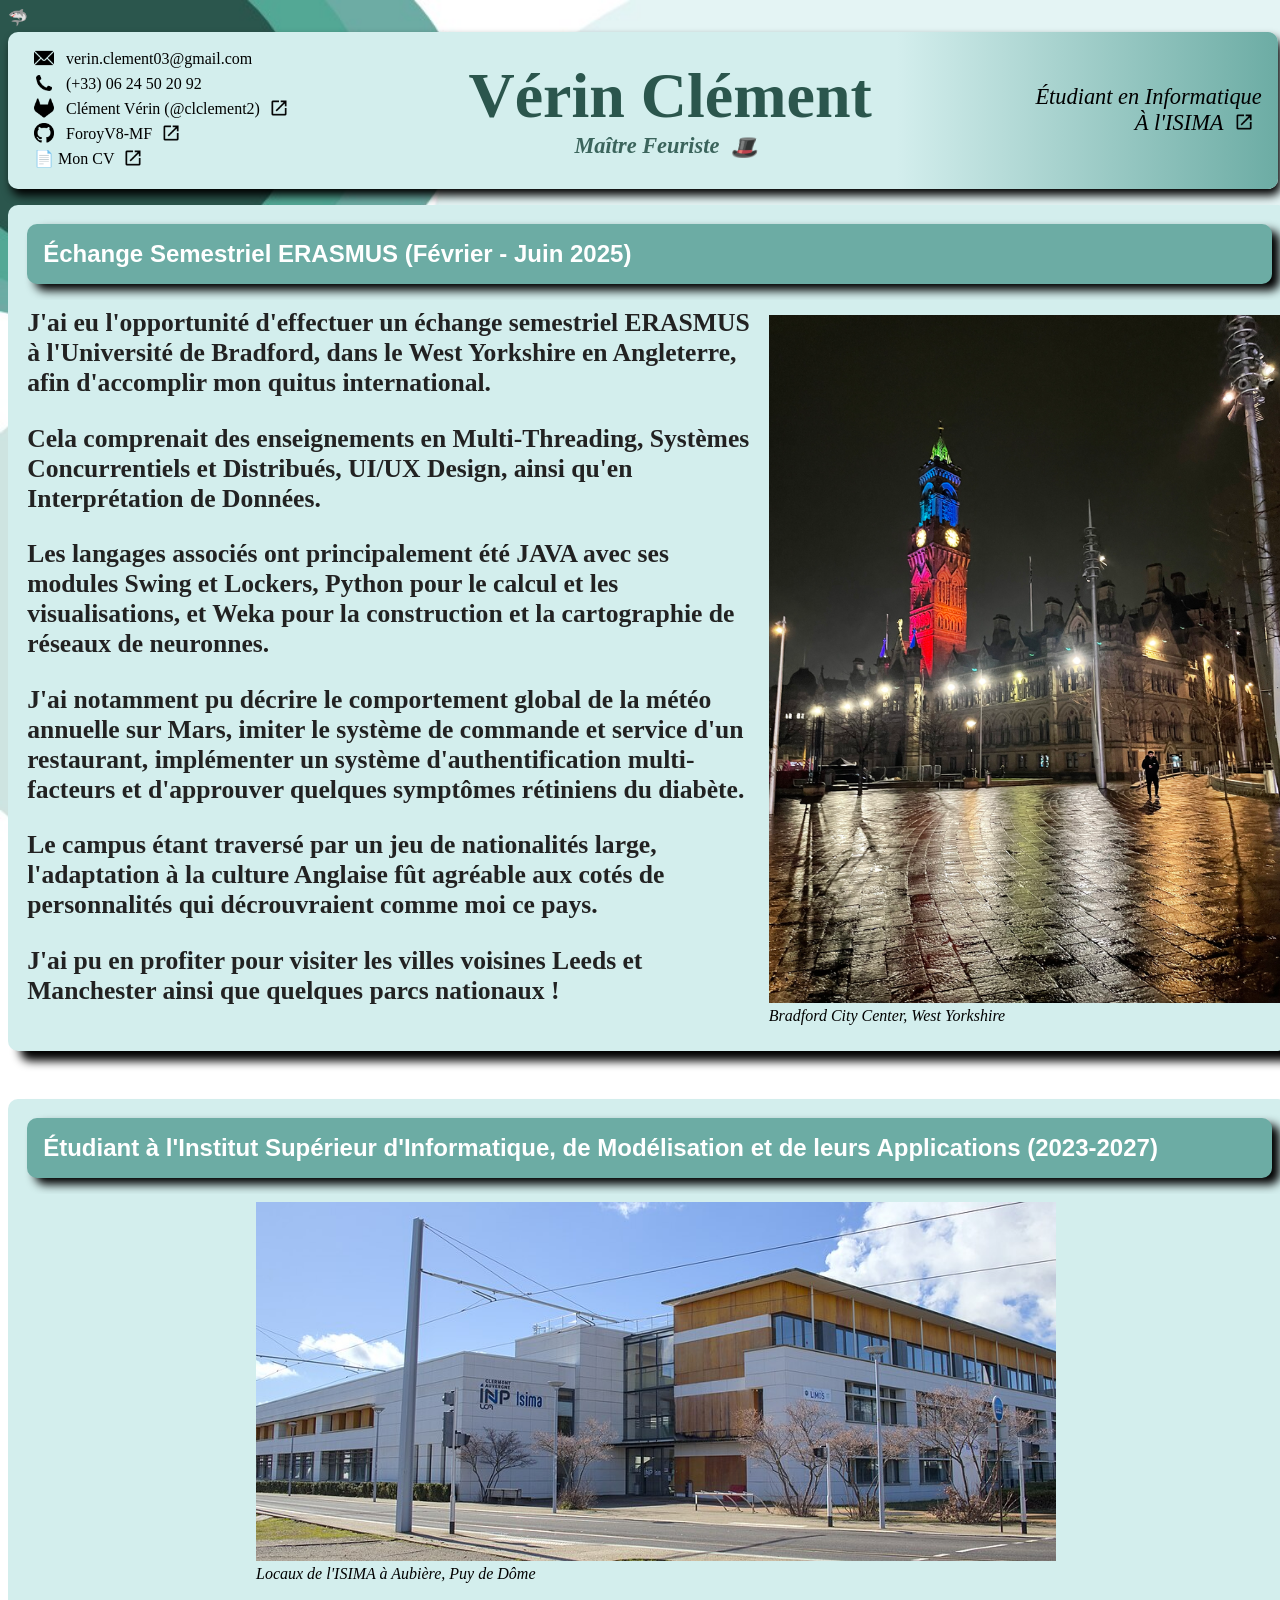
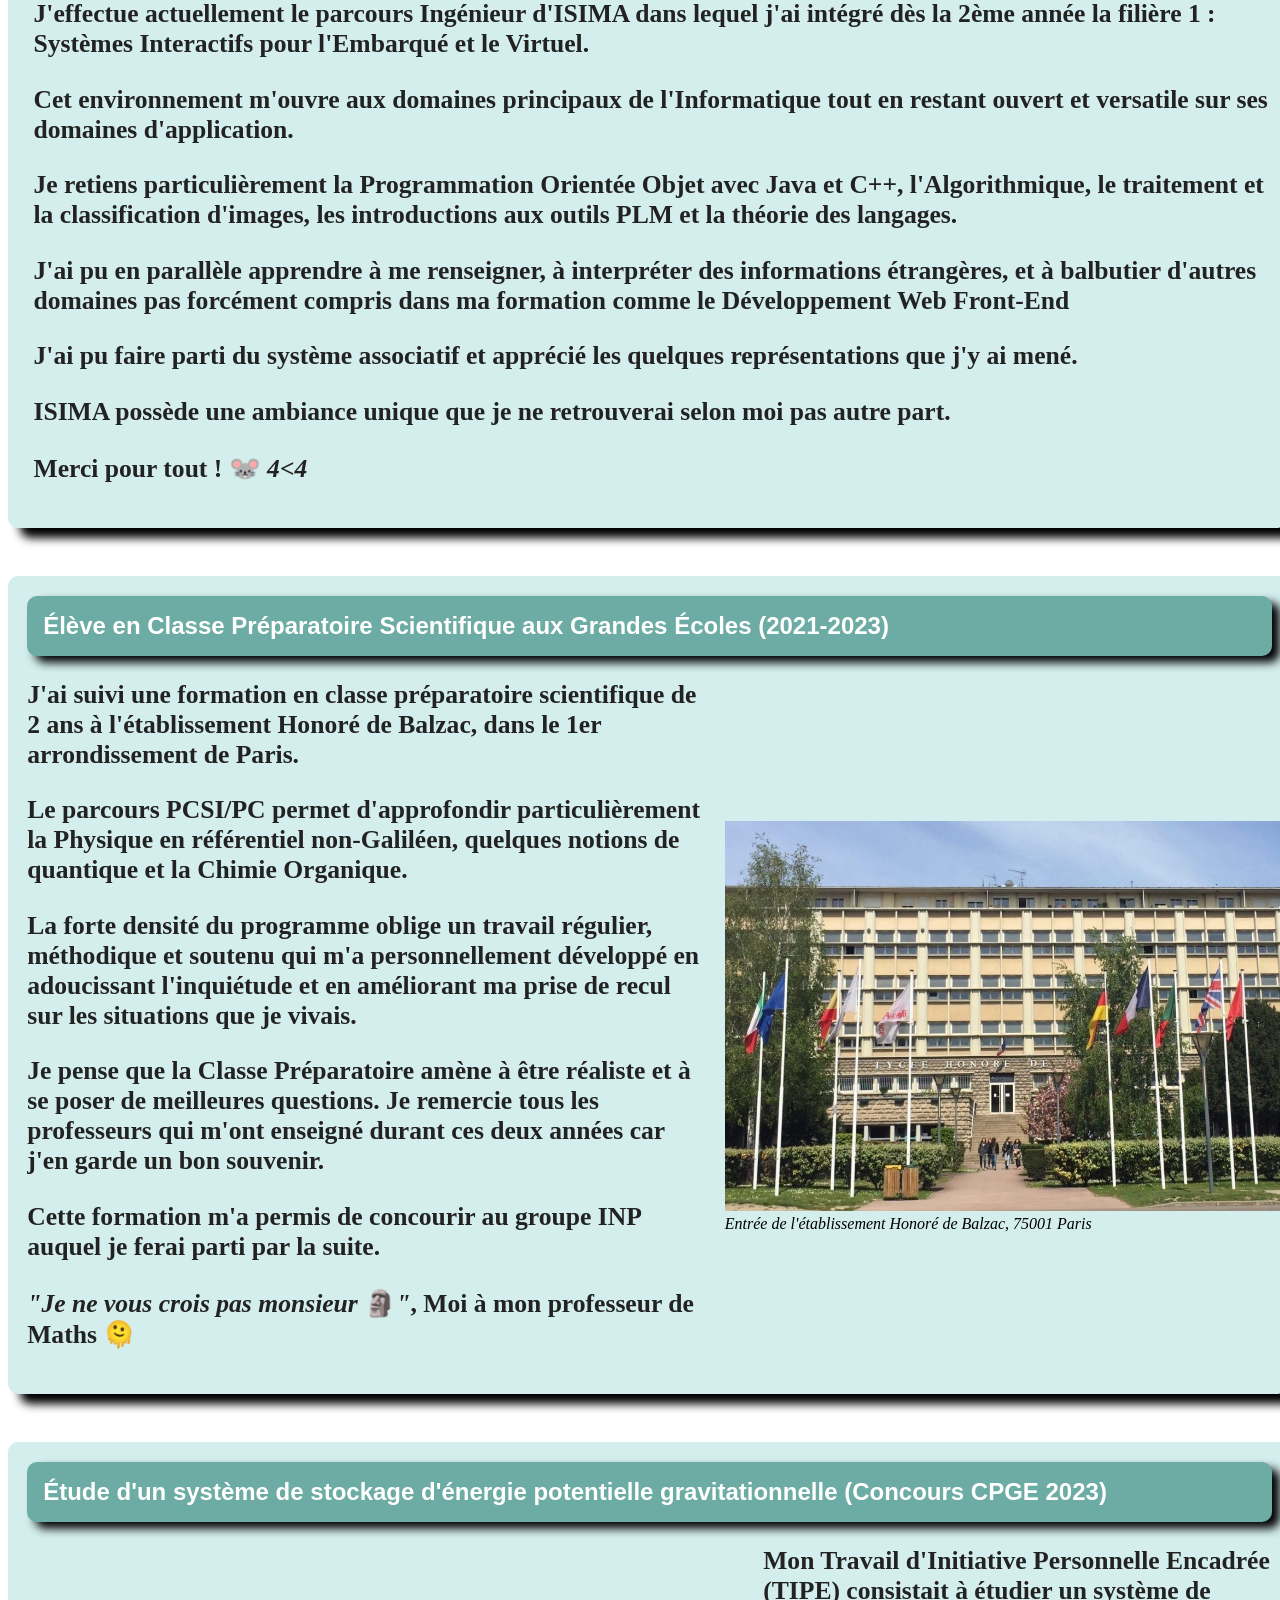
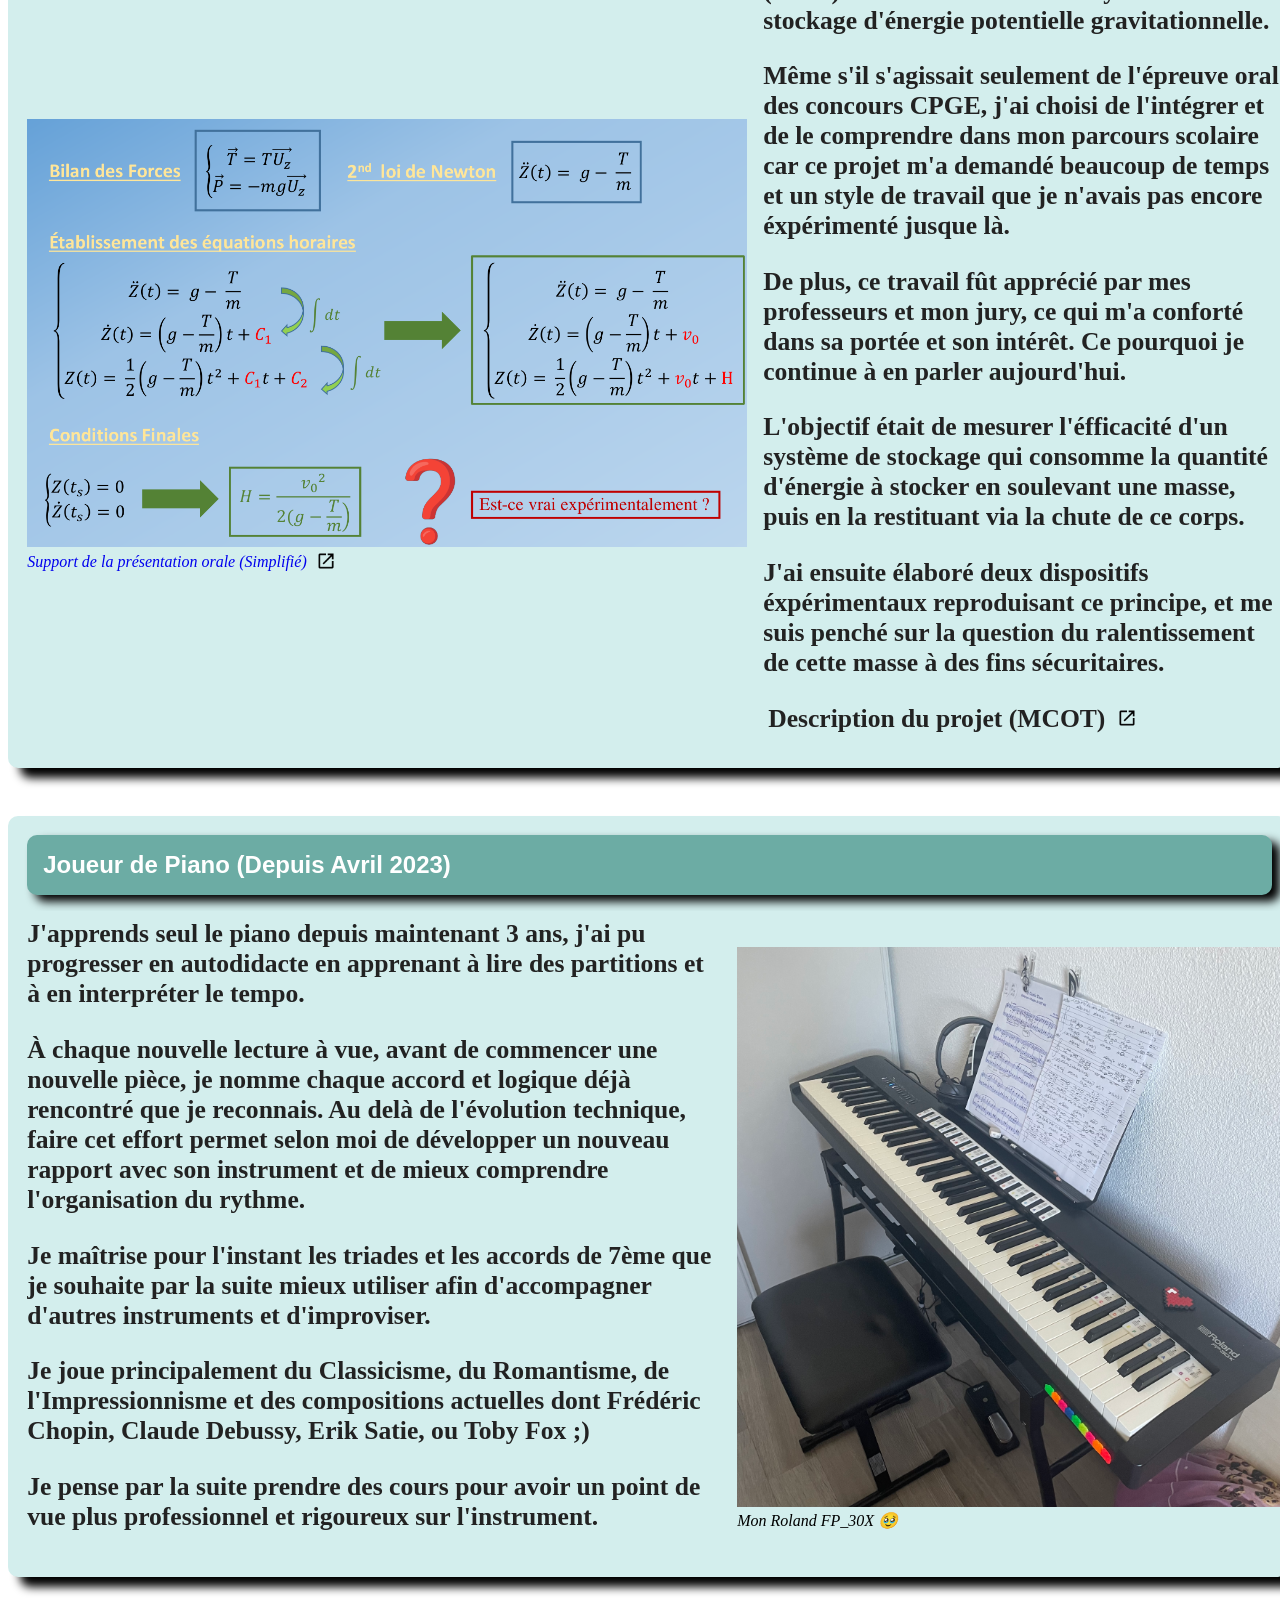
==== Portfolio.html @ a794c72c "Suppression de l'image Play Button, pas utile." ====
<!DOCTYPE html>

<html>

    <head>
        <title> Vérin Clément 😼️ </title>

        <link rel="stylesheet" href="Portfolio.css">
        <link rel="icon" href="favicon.ico" type="image/x-icon">

        <meta charset="UTF-8">
    </head>

    <body> <a href="https://foroyv8-mf.github.io/TOP_Pires_Requins/Requins.html" class="bouton-requin">🦈️</a> </body>

    <header class="header-main">

        <left class="left-side">
            <div class="logo-link">
                <img src="images/E-Mail.png" class="logo-link"> verin.clement03@gmail.com
            </div>

            <div class="logo-link">
                <img src="images/Phone.png" class="logo-link"> (+33) 06 24 50 20 92
            </div>

            <div class="logo-link">
                <img src="images/GitLab.png" class="logo-link"> Clément Vérin (@clclement2)

                <a href="https://gitlab.isima.fr/clclement2">
                    <img src="images/Redirect.png" class="logo-link">
                </a>
            </div>

            <div class="logo-link">
                <img src="images/GitHub.png" class="logo-link"> ForoyV8-MF

                <a href="https://github.com/ForoyV8-MF">
                    <img src="images/Redirect.png" class="logo-link">
                </a>
            </div>

            <div class="logo-link">
                <div class="logo-link">
                    📄️ Mon CV

                    <a href="./images/CV_Vérin_Clément_2.pdf">
                        <img src="images/Redirect.png" class="logo-link">
                    </a>
                </div>
            </div>
        </left>

        <center class="center-side">
            <h1> Vérin Clément </h1>
            <h2> Maître Feuriste <a href="https://www.youtube.com/watch?v=dQw4w9WgXcQ&list=RDdQw4w9WgXcQ&start_radio=1" target="_blank" rel="noopener noreferrer" class="logo-link"> 🎩 </a> </h2>
        </center>

        <right class="right-side">
            <h3>
                <div> Étudiant en Informatique </div>
                <div> À l'ISIMA <a href="https://www.isima.fr/"> <img src="images/Redirect.png" class="logo-link"> </a> </div>                
            </h3>
        </right>

    </header>

    <info class="info-card-template">

        <div class="info-card-template-content">
            <infobanner class="info-card-template-banner">
                <XP class="info-card-template-title"> <div>Échange Semestriel ERASMUS (Février - Juin 2025)</div> </XP>
            </infobanner>
        </div>

        <div class="info-card-content-wrapper" style="align-items: center;">

            <div class="info-card-template-text-format">
                J'ai eu l'opportunité d'effectuer un échange semestriel ERASMUS à l'Université de Bradford, dans le West Yorkshire en Angleterre, afin d'accomplir mon quitus international.
                <p>Cela comprenait des enseignements en Multi-Threading, Systèmes Concurrentiels et Distribués, UI/UX Design, ainsi qu'en Interprétation de Données.</p>

                <p>Les langages associés ont principalement été JAVA avec ses modules Swing et Lockers, Python pour le calcul et les visualisations, et Weka pour la construction et la cartographie de réseaux de neuronnes.</p>
                <p>J'ai notamment pu décrire le comportement global de la météo annuelle sur Mars, imiter le système de commande et service d'un restaurant, implémenter un système d'authentification multi-facteurs et d'approuver quelques symptômes rétiniens du diabète.</p>
                <p>Le campus étant traversé par un jeu de nationalités large, l'adaptation à la culture Anglaise fût agréable aux cotés de personnalités qui décrouvraient comme moi ce pays.</p>
                <p>J'ai pu en profiter pour visiter les villes voisines Leeds et Manchester ainsi que quelques parcs nationaux ! </p>
            </div>

            <div>
                <img class="info-card-template-image-format" src="./images/Bradford_Center.png" alt="BRADFORD">
                <figcaption>Bradford City Center, West Yorkshire</figcaption>
            </div>

        </div>

    </info>

    <info class="info-card-template">

        <div class="info-card-template-content">
            <infobanner class="info-card-template-banner">
                <XP class="info-card-template-title"> <div>Étudiant à l'Institut Supérieur d'Informatique, de Modélisation et de leurs Applications (2023-2027)</div> </XP>
            </infobanner>
        </div>

        <div class="info-card-content-wrapper" style="align-items: center; flex-direction: column;">

            <div>
                <img class="info-card-template-image-format" style="max-width: 50rem; max-height: 50rem;" src="./images/Isima.png" alt="ISIMA">
                <figcaption>Locaux de l'ISIMA à Aubière, Puy de Dôme</figcaption>
            </div>
            
            <div class="info-card-template-text-format" style="width: 99%;">
                J'effectue actuellement le parcours Ingénieur d'ISIMA dans lequel j'ai intégré dès la 2ème année la filière 1 : Systèmes Interactifs pour l'Embarqué et le Virtuel.

                <p>Cet environnement m'ouvre aux domaines principaux de l'Informatique tout en restant ouvert et versatile sur ses domaines d'application.</p>
                <p>Je retiens particulièrement la Programmation Orientée Objet avec Java et C++, l'Algorithmique, le traitement et la classification d'images, les introductions aux outils PLM et la théorie des langages.</p>
                <p>J'ai pu en parallèle apprendre à me renseigner, à interpréter des informations étrangères, et à balbutier d'autres domaines pas forcément compris dans ma formation comme le Développement Web Front-End</p>

                <p>J'ai pu faire parti du système associatif et apprécié les quelques représentations que j'y ai mené.</p>
                <p> ISIMA possède une ambiance unique que je ne retrouverai selon moi pas autre part.</p>
                <p> Merci pour tout ! 🐭️ <zz style="font-style: italic;">4<4 </zz>
            </div>

        </div>

    </info>

    <info class="info-card-template">

        <div class="info-card-template-content">
            <div class="info-card-template-banner">
                <XP class="info-card-template-title"> <div>Élève en Classe Préparatoire Scientifique aux Grandes Écoles (2021-2023)</div> </XP>
            </div>
        </div>

        <div class="info-card-content-wrapper" style="align-items: center;">

            <div class="info-card-template-text-format">
                J'ai suivi une formation en classe préparatoire scientifique de 2 ans à l'établissement Honoré de Balzac, dans le 1er arrondissement de Paris.
                <p>Le parcours PCSI/PC permet d'approfondir particulièrement la Physique en référentiel non-Galiléen, quelques notions de quantique et la Chimie Organique.</p>
                <p>La forte densité du programme oblige un travail régulier, méthodique et soutenu qui m'a personnellement développé en adoucissant l'inquiétude et en améliorant ma prise de recul sur les situations que je vivais.</p>
                <p>Je pense que la Classe Préparatoire amène à être réaliste et à se poser de meilleures questions.
                    Je remercie tous les professeurs qui m'ont enseigné durant ces deux années car j'en garde un bon souvenir.</p>
                <p>Cette formation m'a permis de concourir au groupe INP auquel je ferai parti par la suite.</p>
                <p><zz style="font-style: italic;">"Je ne vous crois pas monsieur <moai style="font-style: normal;">🗿️</moai>"</zz>, Moi à mon professeur de Maths 🫠️</p>
            </div>

            <div>
                <img class="info-card-template-image-format" src="./images/Balzac.jpg" style="max-width: 35rem; max-height: 35rem;" alt="BALZAC">
                <figcaption>Entrée de l'établissement Honoré de Balzac, 75001 Paris</figcaption>                      
            </div>

        </div>

    </info>

    <info class="info-card-template">

        <div class="info-card-template-content">
            <infobanner class="info-card-template-banner">
                <XP class="info-card-template-title"> <div>Étude d'un système de stockage d'énergie potentielle gravitationnelle (Concours CPGE 2023)</div> </XP>
            </infobanner>
        </div>

        <div class="info-card-content-wrapper" style="align-items: center;">

            <div>
                <a href="./images/Support_TIPE.pdf">
                    <img class="info-card-template-image-format" style="max-width: 45rem; max-height: 45rem;" src="./images/Exemple_Presentation.png" alt="PRESENTATION">
                    <figcaption>Support de la présentation orale (Simplifié) <img src="images/Redirect.png" class="logo-link"></figcaption>
                </a>
            </div>

            <div class="info-card-template-text-format">
                Mon Travail d'Initiative Personnelle Encadrée (TIPE) consistait à étudier un système de stockage d'énergie potentielle gravitationnelle. 
                <p>Même s'il s'agissait seulement de l'épreuve oral des concours CPGE, j'ai choisi de l'intégrer et de le comprendre dans mon parcours scolaire car ce projet m'a demandé beaucoup de temps et un style de travail que je n'avais pas encore éxpérimenté jusque là.</p>

                <p>De plus, ce travail fût apprécié par mes professeurs et mon jury, ce qui m'a conforté dans sa portée et son intérêt. Ce pourquoi je continue à en parler aujourd'hui.</p>

                <p>L'objectif était de mesurer l'éfficacité d'un système de stockage qui consomme la quantité d'énergie à stocker en soulevant une masse, puis en la restituant via la chute de ce corps.</p>
                <p>J'ai ensuite élaboré deux dispositifs éxpérimentaux reproduisant ce principe, et me suis penché sur la question du ralentissement de cette masse à des fins sécuritaires.</p>

                <p>
                    <div class="logo-link">
                        Description du projet (MCOT)

                        <a href="./images/MCOT.pdf">
                            <img src="images/Redirect.png" class="logo-link">
                        </a>
                    </div>
                </p>

            </div>

        </div>

    </info>

    <info class="info-card-template">

        <div class="info-card-template-content">
            <infobanner class="info-card-template-banner">
                <XP class="info-card-template-title"> <div>Joueur de Piano (Depuis Avril 2023)</div> </XP>
            </infobanner>
        </div>

        <div class="info-card-content-wrapper" style="align-items: center;">
            
            <div class="info-card-template-text-format">
                J'apprends seul le piano depuis maintenant 3 ans, j'ai pu progresser en autodidacte en apprenant à lire des partitions et à en interpréter le tempo.

                <p>À chaque nouvelle lecture à vue, avant de commencer une nouvelle pièce, je nomme chaque accord et logique déjà rencontré que je reconnais. Au delà de l'évolution technique, faire cet effort permet selon moi de développer un nouveau rapport avec son instrument et de mieux comprendre l'organisation du rythme.</p>
                <p>Je maîtrise pour l'instant les triades et les accords de 7ème que je souhaite par la suite mieux utiliser afin d'accompagner d'autres instruments et d'improviser.</p>
                <p>Je joue principalement du Classicisme, du Romantisme, de l'Impressionnisme et des compositions actuelles dont Frédéric Chopin, Claude Debussy, Erik Satie, ou Toby Fox ;)</p>
                <p>Je pense par la suite prendre des cours pour avoir un point de vue plus professionnel et rigoureux sur l'instrument.</p>
            </div>

            <div>
                <img class="info-card-template-image-format" style="max-width: 35rem; max-height: 35rem;" src="./images/Roland_FP30X.jpeg" alt="PIANO">
                <figcaption>Mon Roland FP_30X 🥹️</figcaption>
            </div>

        </div>

    </info>

</html>

<!-- Ne cliquez pas sur le Chapeau 🎩️ ! -->
---- Portfolio.css ----
:root
{
    /* Quelques variances de Vert */
    --spring-clear-green: #D3EEED;
    --wide-green: #6CACA4;
    --clear-green: oklch(76.755% 0.10812 141.509);
    --deep-green: oklch(79.778% 0.26303 143.075 / 0.534);
    --really-deep-green: #2B564D;

    /* Gradient */
    --gradient:
    linear-gradient(90deg, var(--spring-clear-green) 70%, var(--wide-green) 100%);
}

.header-main /* Dimensions et caractéristiques du rectangle de présentation */
{
    display : flex; /* Active Flexbox, gap et justify-content */
    position: relative; /* Position normale au flux de la page */
    top: 0; /* Collé en haut de la page */

    background: var(--gradient); /* Fond vert-blanc */

    gap: 0.5rem; /* Espace FIXE entre contenus enfants */
    justify-content: space-between; /* Espace DISPONIBLE entre contenus enfants */
    align-items: center; /* Centre Verticalement */
    padding: 1rem 1rem 1rem 1rem; /* Espace Interne (Haut Bas Gauche Droite) */
    margin-bottom: 1rem; /* Espace de marge au dessous */

    overflow: hidden; /* Masque le contenu qui dépasse du template */

    width: 99.2%; /* Fraction de largeur du contenu parent (Ici, la page) */

    box-sizing: border-box; /* Inclut padding et border dans le calcul des dimensions */
    box-shadow: 0.2rem 0.4rem 0.625rem black; /* Ombre Légère de Surélèvement (Horizontal, Vertical, Flou) */

    border-color: black;
    border-width: 3.125rem;
    border-radius: 0.625rem; /* Épaisseur des coins */
}

.letf-side { text-align: left; }
.right-side { text-align: right; }

.nav-link
{
    width: 100%;

    background: transparent;
    background-color: transparent;
    color: var(--really-deep-green); /* Lien Vert */

    text-decoration: none; /* Pas de Soulignement */
    transition: color 0.3s; /* Animation au Survol */

    user-select: none; -webkit-user-select: none; -moz-user-select: none; -ms-user-select: none; /* Désactive le surlignage pour Safari, Chrome, Mozilla et Internet Explorer */
}

.logo-link
{
    background-color: transparent;

    align-items: center;
    vertical-align: middle;

    margin-left: 0.3125rem;
    margin-right: 0.5rem;
    margin-bottom: 0.3125rem;

    width: auto;
    height: 1.25rem;

    white-space: nowrap;
}

.center-side
{
    flex: content;
    text-align: center; /* Retour à la ligne centré en block */

    /* font-family:'Lucida Sans', 'Lucida Sans Regular', 'Lucida Grande', 'Lucida Sans Unicode', Geneva, Verdana, sans-serif; */
    color: var(--really-deep-green); /* Texte en Vert */
}

h1 
{
    margin: auto; /* Marges Automatiques */
    font-size: 4.0rem;  /* Taille du Titre */
}

h2
{
    margin: auto; /* Marges Automatiques */
    font-size: 1.4rem; /* Taille de la Police */
    font-style: oblique;
    opacity: 0.9; /* Légère Transparence */
}

h3
{
    margin: auto; /* Marges Automatiques */
    font-size: 1.4rem; /* Taille de la Police */
    font-style: oblique;
    font-weight: 100;
}

@media (max-width: 980px) /* Pour les écrans type mobile */
{
    h1
    {
        margin: auto; /* Marges Automatiques */
        font-size: 2.8rem;  /* Taille du Titre */
    }
}

a { text-decoration: none; }

.info-card-template /* Dimensions et caractéristiques du rectangle Info-Card */
{
    display : flex; /* Active Flexbox, gap et justify-content */
    position: relative; /* Position normale au flux de la page */

    flex-wrap: wrap; /* Retour à la ligne automatique */
    overflow: hidden;

    background-color: var(--spring-clear-green); /* Fond bleu clair */

    gap: 0.5rem; /* Espace FIXE entre contenus enfants */
    justify-content: space-between; /* Espace DISPONIBLE entre contenus enfants */
    align-items: center; /* Centre Verticalement */
    padding: 0.2rem 0.2rem 0.2rem 0.2rem; /* Espace Interne (Haut Bas Gauche Droite) */

    margin-top: 1rem; /* Espace de marge au dessus */
    margin-bottom: 3rem; /* Espace de marge au dessous */

    width: 100%; /* Fraction de largeur du contenu parent (Ici, la page) */

    box-sizing: border-box; /* Inclut padding et border dans le calcul des dimensions */
    box-shadow: 0.75rem 0.625rem 0.625rem black; /* Ombre Légère de Surélèvement (Horizontal, Vertical, Flou) */

    border-color: black;
    border-width: 3.125rem;
    border-radius: 0.625rem; /* Épaisseur des coins */
}

.info-card-template-banner /* Dimensions et caractéristiques de la bannière Info-card */
{
    flex: 0 0; /* Ne peut pas grandir, ni rétrécir */

    white-space: wrap; /* Permet le retour à la ligne automatique */
    overflow: hidden; /* Masque le contenu qui dépasse du template */

    background-color: var(--wide-green); /* Fond bleu */

    padding: 1rem 1rem 1rem 1rem; /* Espace Interne (Haut Bas Gauche Droite) */

    width: 99%; /* Fraction de largeur du contenu parent (Ici, le template Info-Card) */

    box-sizing: border-box; /* Inclut padding et border dans le calcul des dimensions */
    box-shadow: 0.5rem 0.4rem 0.625rem black; /* Ombre Légère de Surélèvement (Horizontal, Vertical, Flou) */

    border-color: black;
    border-width: 3.125rem;
    border-radius: 0.625rem; /* Épaisseur des coins */
}

.info-card-template-title
{
    color: white;
    font-family:'Lucida Sans', 'Lucida Sans Regular', 'Lucida Grande', 'Lucida Sans Unicode', Geneva, Verdana, sans-serif;
    font-weight: 900;
    font-size: x-large;
}

.info-card-template-content
{
    flex: 1; /* Peut grandir, peut rétrécir */
    display: flex; /* Active Flexbox, gap et justify-content */
    flex-direction: column;

    overflow: hidden; /* Masque le contenu qui dépasse du template */

    padding: 1rem 0rem 1rem 1rem; /* Espace Interne (Haut Bas Gauche Droite) */

    width: 100%;
}

.info-card-content-wrapper
{
    display: flex; /* Aligne horizontalement */

    gap: 1rem;
    padding: 0rem 0rem 1rem 1rem;

    width: 100%;

    box-sizing: border-box;
}

.info-card-template-text-format
{
    width: 69%; /* Promis c'est pas fait éxprès */

    color: rgb(34, 34, 34);

    font-family: 'Times New Roman', Times, serif;
    font-size: 160%;
    font-weight: 600;

    white-space: wrap; /* Permet le retour à la ligne automatique */
    word-wrap: break-word;
}

.info-card-template-image-format
{
    max-width: 35rem;
    max-height: 43rem;
}

@media (max-width: 980px) /* Pour les écrans type mobile */
{
    .info-card-content-wrapper
    {
        display: flex;
        flex-direction: column; /* Aligne horizontalement */
        align-items: center; /* Centre verticalement */

        width: 100%;

        box-sizing: border-box;
    }

    .info-card-template-text-format
    {
        width: 99%; /* Promis c'est pas fait éxprès */

        color: rgb(34, 34, 34);

        font-family: 'Times New Roman', Times, serif;
        font-size: 130%;
        font-weight: 600;

        white-space: wrap; /* Permet le retour à la ligne automatique */
        word-wrap: break-word;
    }

    .info-card-template-image-format
    {
        max-width: 25rem;
        max-height: 33rem;
    }
}

figcaption
{ font-size: medium; font-style: italic; }

body
{
    width: 100%;
    background-image: url(./images/Fond_CV_Vert.jpg);
    background-size: cover;
    background-repeat: no-repeat;
    background-attachment: fixed;
}

.bouton-requin
{ display: flex; text-align: center; margin-bottom: 0.3rem; }
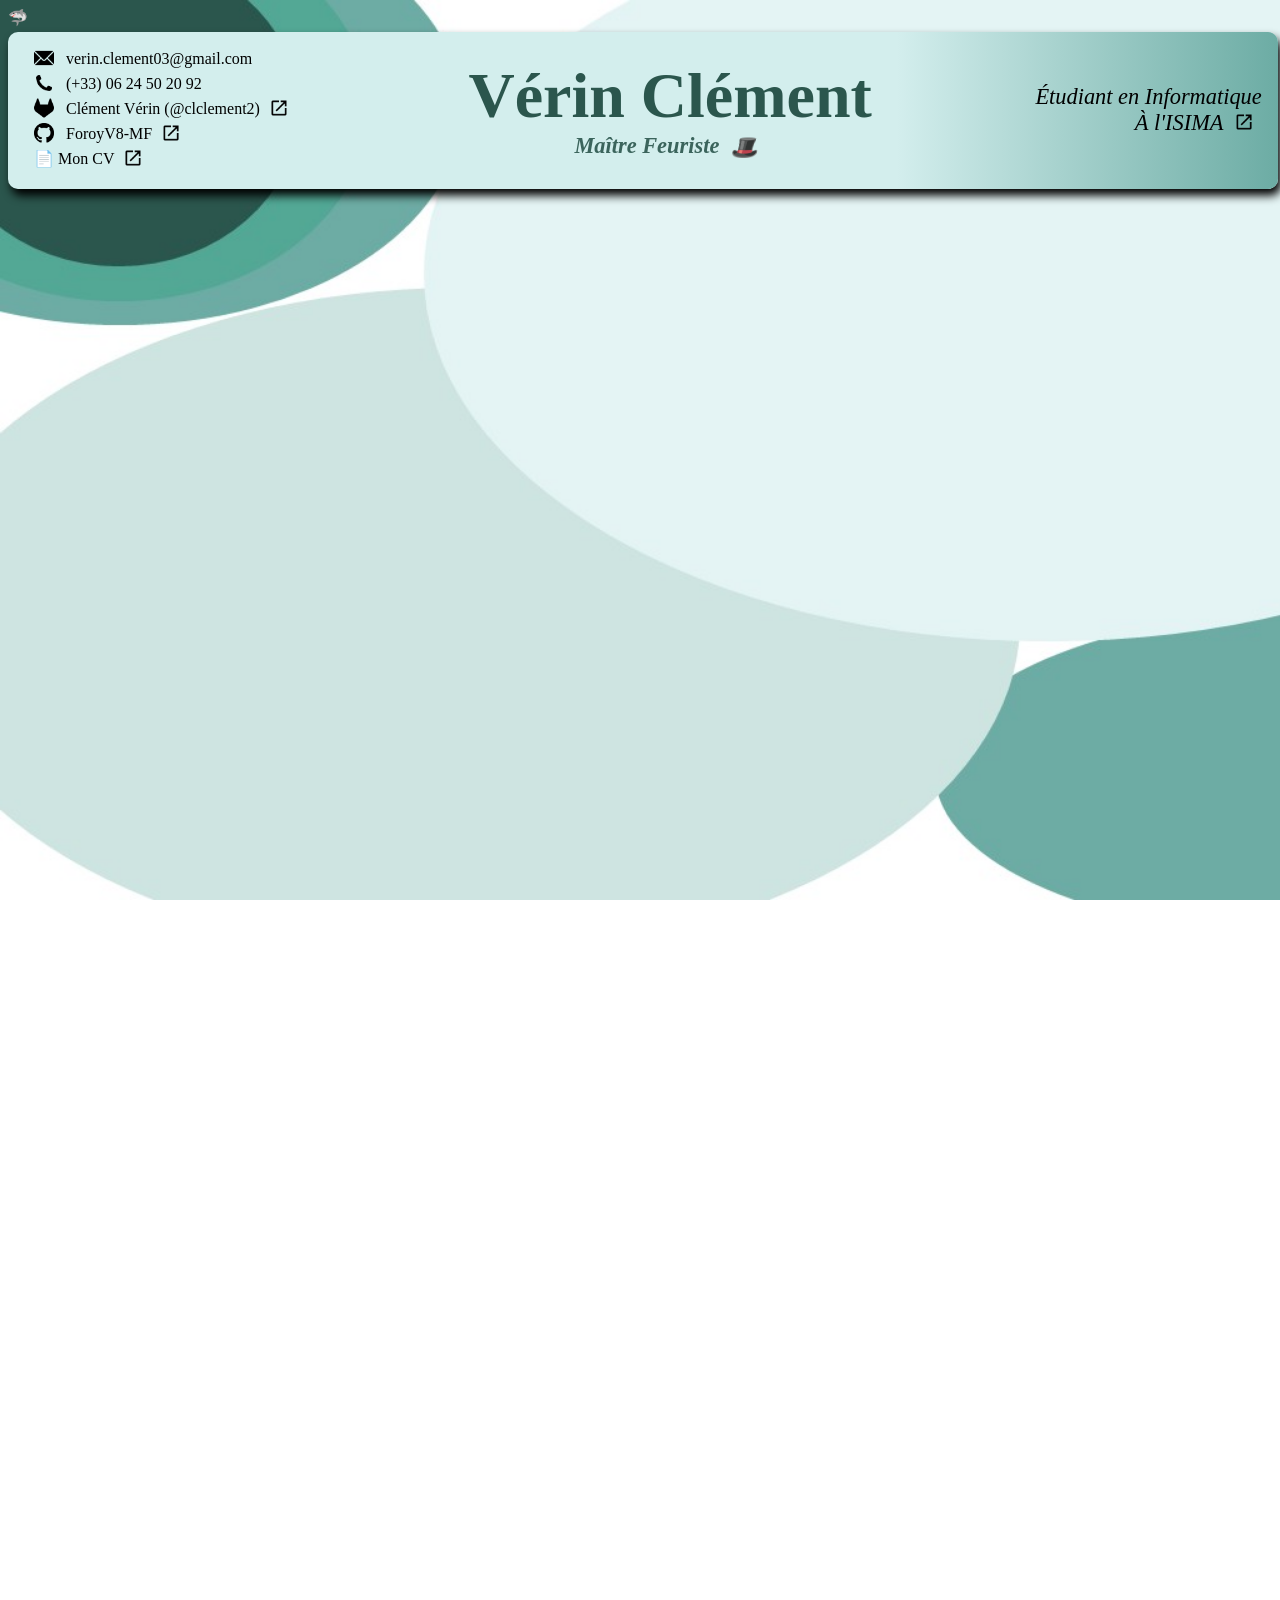
==== commit b7ae2f1a: "Premiers Essais d'un script + redimensionnements" ====
--- a/Portfolio.html
+++ b/Portfolio.html
@@ -5,6 +5,7 @@
     <head>
         <title> Vérin Clément 😼️ </title>
 
+        <script src="Portfolio.js" type="module"> </script>
         <link rel="stylesheet" href="Portfolio.css">
         <link rel="icon" href="favicon.ico" type="image/x-icon">
 
@@ -65,6 +66,8 @@
 
     </header>
 
+<div style="align-items: center; display: flex; flex-direction: column;">
+
     <info class="info-card-template">
 
         <div class="info-card-template-content">
@@ -139,10 +142,10 @@
                 J'ai suivi une formation en classe préparatoire scientifique de 2 ans à l'établissement Honoré de Balzac, dans le 1er arrondissement de Paris.
                 <p>Le parcours PCSI/PC permet d'approfondir particulièrement la Physique en référentiel non-Galiléen, quelques notions de quantique et la Chimie Organique.</p>
                 <p>La forte densité du programme oblige un travail régulier, méthodique et soutenu qui m'a personnellement développé en adoucissant l'inquiétude et en améliorant ma prise de recul sur les situations que je vivais.</p>
-                <p>Je pense que la Classe Préparatoire amène à être réaliste et à se poser de meilleures questions.
-                    Je remercie tous les professeurs qui m'ont enseigné durant ces deux années car j'en garde un bon souvenir.</p>
+                <p>Je pense que la Classe Préparatoire amène à être réaliste et à se poser de meilleures questions.</p>
+                <p> Je remercie tous les professeurs qui m'ont enseigné durant ces deux années car j'en garde un bon souvenir.</p>
                 <p>Cette formation m'a permis de concourir au groupe INP auquel je ferai parti par la suite.</p>
-                <p><zz style="font-style: italic;">"Je ne vous crois pas monsieur <moai style="font-style: normal;">🗿️</moai>"</zz>, Moi à mon professeur de Maths 🫠️</p>
+                <!-- <p><zz style="font-style: italic;">"Je ne vous crois pas monsieur <moai style="font-style: normal;">🗿️</moai>"</zz>, Moi à mon professeur de Maths 🫠️</p> -->
             </div>
 
             <div>
@@ -224,6 +227,8 @@
 
     </info>
 
+</div>
+
 </html>
 
 <!-- Ne cliquez pas sur le Chapeau 🎩️ ! -->
--- a/Portfolio.css
+++ b/Portfolio.css
@@ -122,6 +122,7 @@
     flex-wrap: wrap; /* Retour à la ligne automatique */
     overflow: hidden;
 
+    opacity: 0; /* Sera mis à jour par l'animation */
     background-color: var(--spring-clear-green); /* Fond bleu clair */
 
     gap: 0.5rem; /* Espace FIXE entre contenus enfants */
@@ -132,7 +133,7 @@
     margin-top: 1rem; /* Espace de marge au dessus */
     margin-bottom: 3rem; /* Espace de marge au dessous */
 
-    width: 100%; /* Fraction de largeur du contenu parent (Ici, la page) */
+    width: 95%; /* Fraction de largeur du contenu parent (Ici, la page) */
 
     box-sizing: border-box; /* Inclut padding et border dans le calcul des dimensions */
     box-shadow: 0.75rem 0.625rem 0.625rem black; /* Ombre Légère de Surélèvement (Horizontal, Vertical, Flou) */
@@ -263,4 +264,11 @@
 }
 
 .bouton-requin
-{ display: flex; text-align: center; margin-bottom: 0.3rem; }+{ display: flex; text-align: center; margin-bottom: 0.3rem; }
+
+@keyframes fadeInLoading
+{
+    from { opacity: 0; transform: translateY(-1.25rem); } /* Début Invisible */
+    to { opacity: 1; transform: translateY(0rem); } /* Fin Visible */
+}
+.fade-In-Loading { animation: fadeInLoading 0.6s ease-out forwards; }
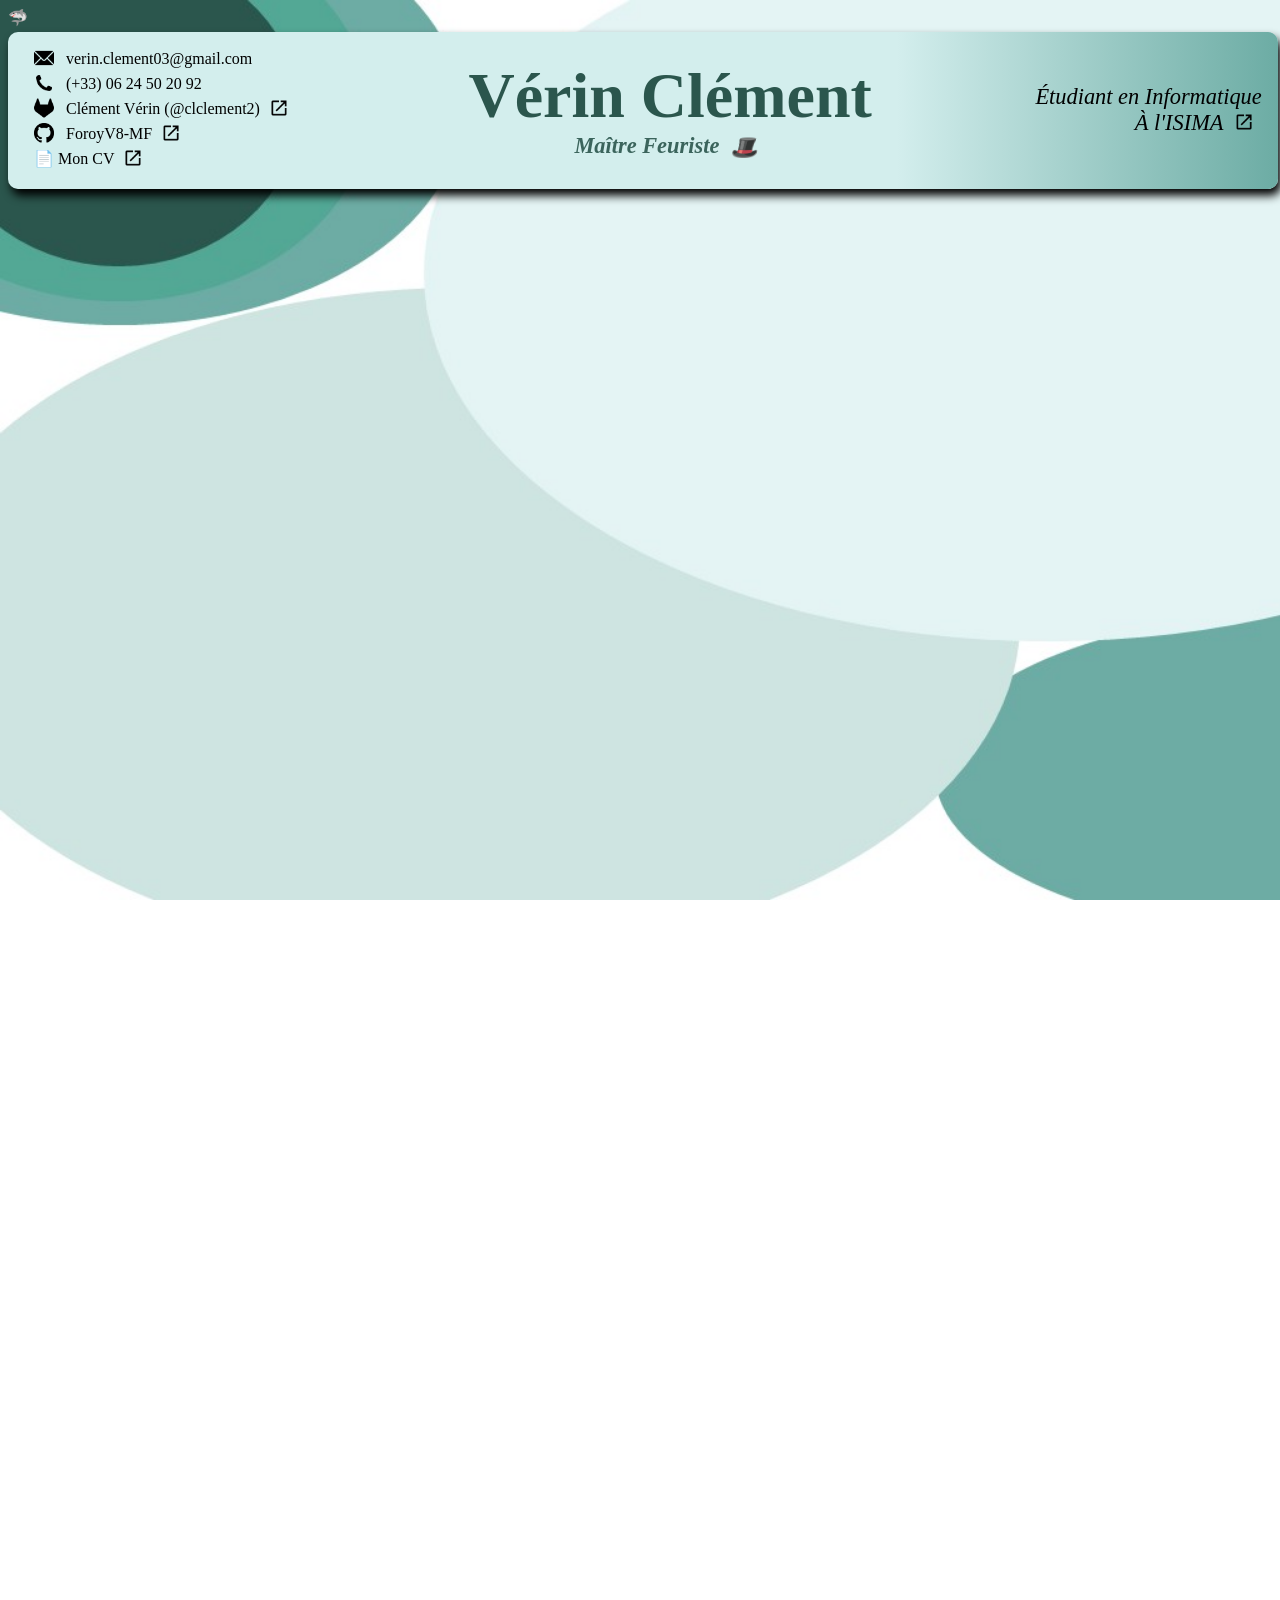
==== commit 4f139e44: "Renommage d'une balise : elle n'est plus standard HTML" ====
--- a/Portfolio.html
+++ b/Portfolio.html
@@ -68,7 +68,7 @@
 
 <div style="align-items: center; display: flex; flex-direction: column;">
 
-    <info class="info-card-template">
+    <info-card class="info-card-template">
 
         <div class="info-card-template-content">
             <infobanner class="info-card-template-banner">
@@ -95,9 +95,9 @@
 
         </div>
 
-    </info>
-
-    <info class="info-card-template">
+    </info-card>
+
+    <info-card class="info-card-template">
 
         <div class="info-card-template-content">
             <infobanner class="info-card-template-banner">
@@ -126,9 +126,9 @@
 
         </div>
 
-    </info>
-
-    <info class="info-card-template">
+    </info-card>
+
+    <info-card class="info-card-template">
 
         <div class="info-card-template-content">
             <div class="info-card-template-banner">
@@ -155,9 +155,9 @@
 
         </div>
 
-    </info>
-
-    <info class="info-card-template">
+    </info-card>
+
+    <info-card class="info-card-template">
 
         <div class="info-card-template-content">
             <infobanner class="info-card-template-banner">
@@ -197,9 +197,9 @@
 
         </div>
 
-    </info>
-
-    <info class="info-card-template">
+    </info-card>
+
+    <info-card class="info-card-template">
 
         <div class="info-card-template-content">
             <infobanner class="info-card-template-banner">
@@ -225,7 +225,7 @@
 
         </div>
 
-    </info>
+    </info-card>
 
 </div>
 
--- a/Portfolio.css
+++ b/Portfolio.css
@@ -133,7 +133,7 @@
     margin-top: 1rem; /* Espace de marge au dessus */
     margin-bottom: 3rem; /* Espace de marge au dessous */
 
-    width: 95%; /* Fraction de largeur du contenu parent (Ici, la page) */
+    width: 97%; /* Fraction de largeur du contenu parent (Ici, la page) */
 
     box-sizing: border-box; /* Inclut padding et border dans le calcul des dimensions */
     box-shadow: 0.75rem 0.625rem 0.625rem black; /* Ombre Légère de Surélèvement (Horizontal, Vertical, Flou) */
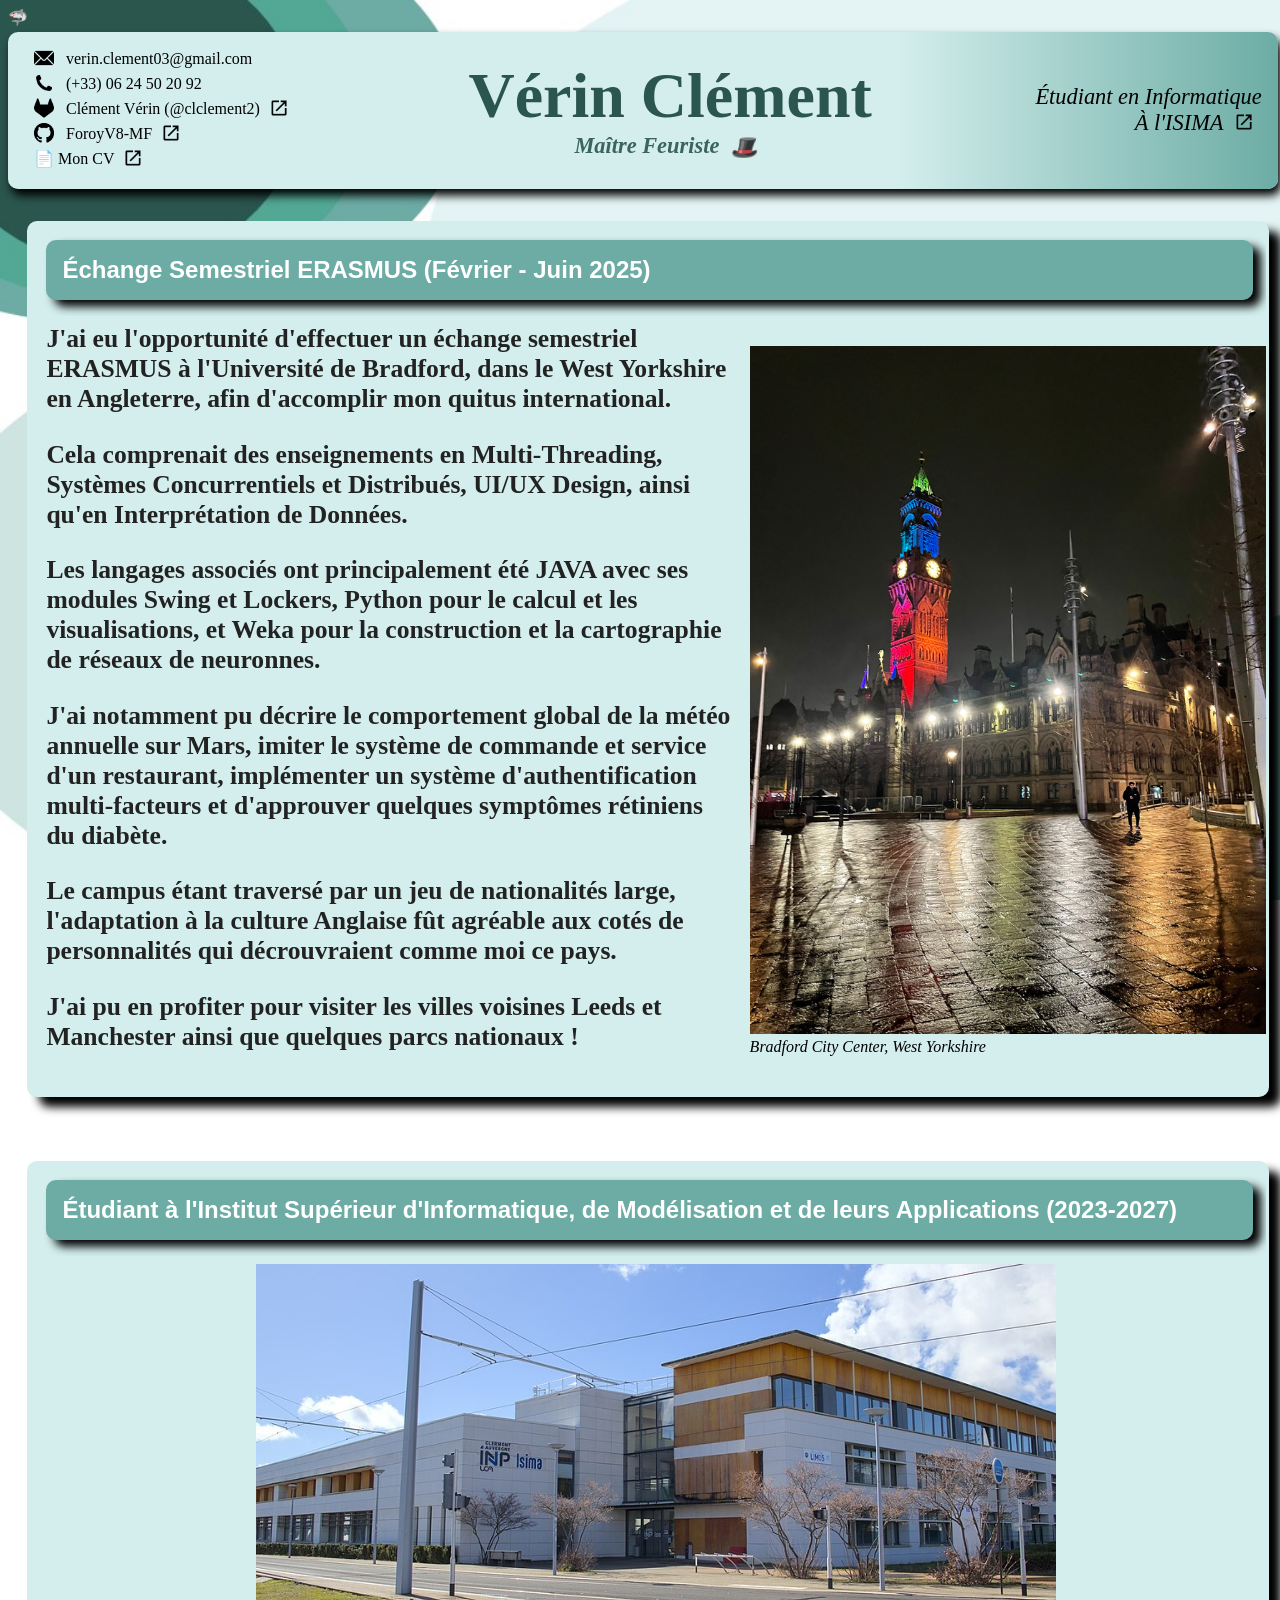
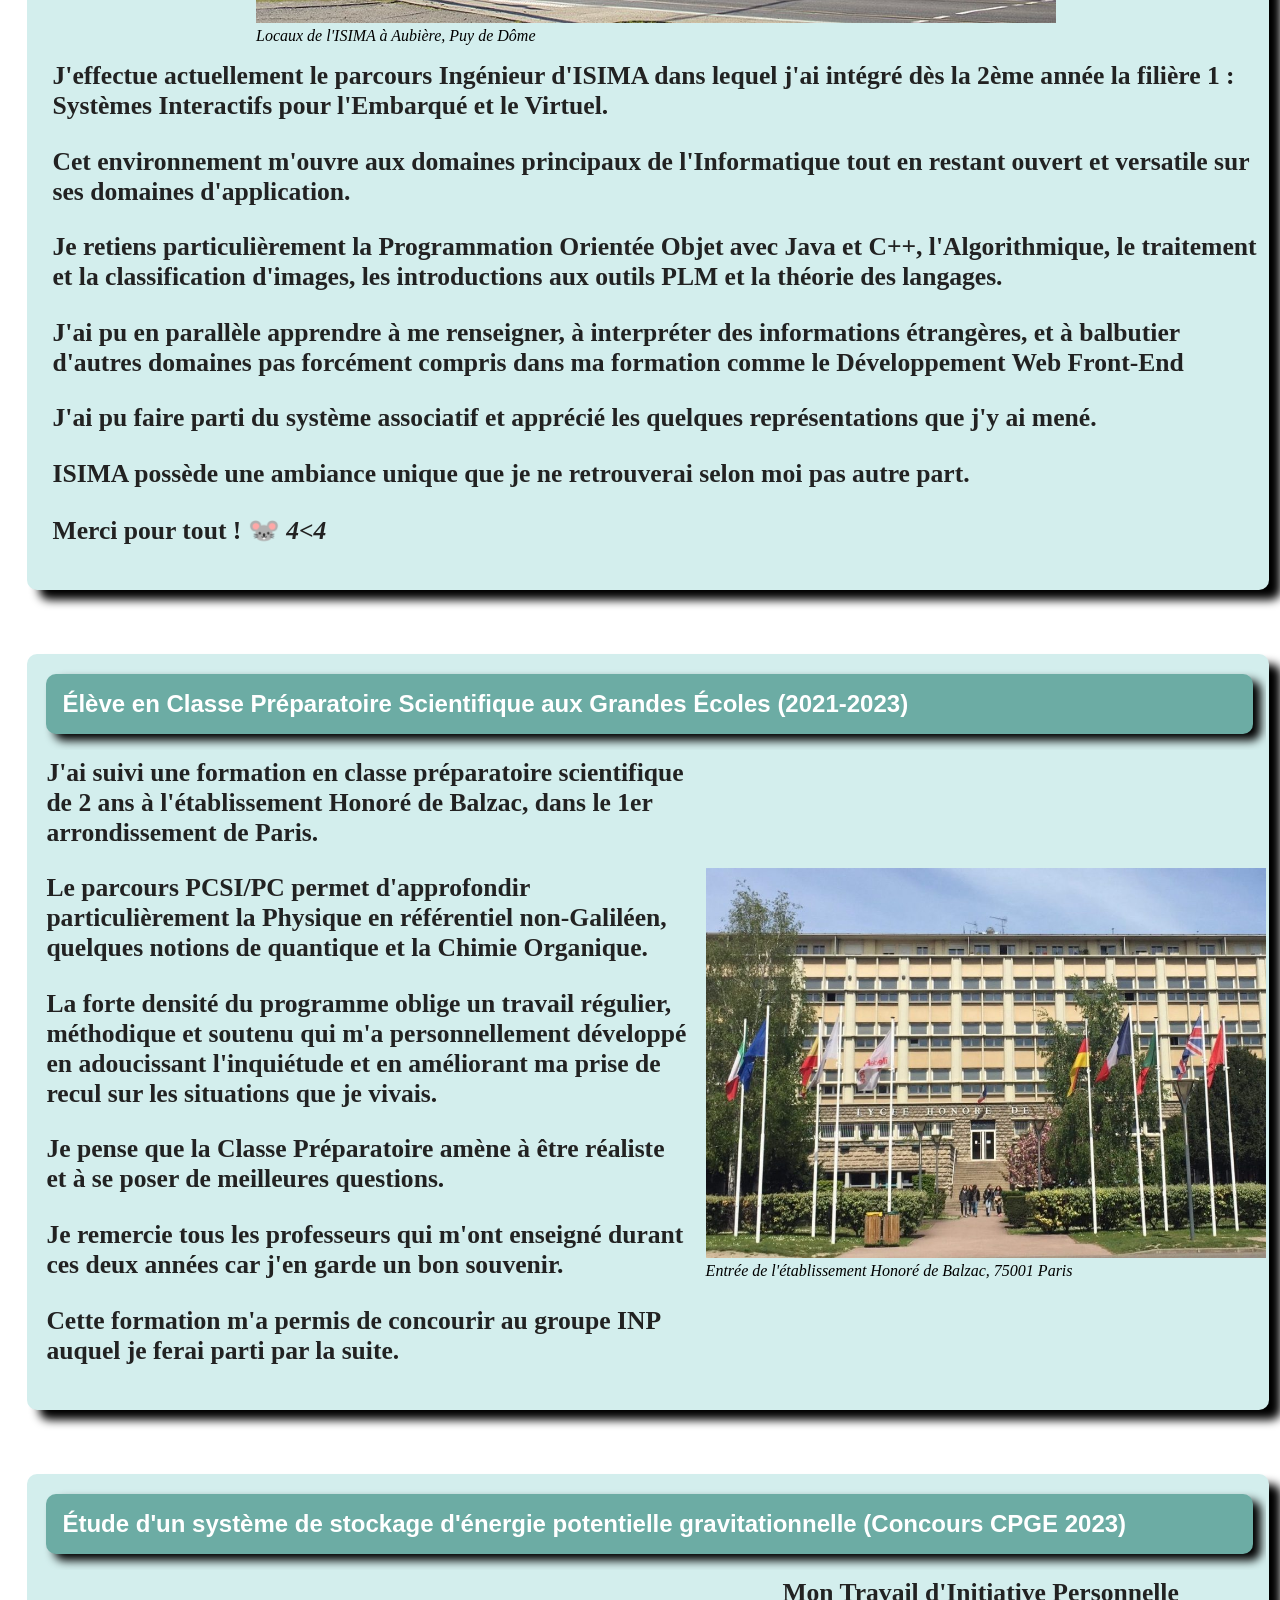
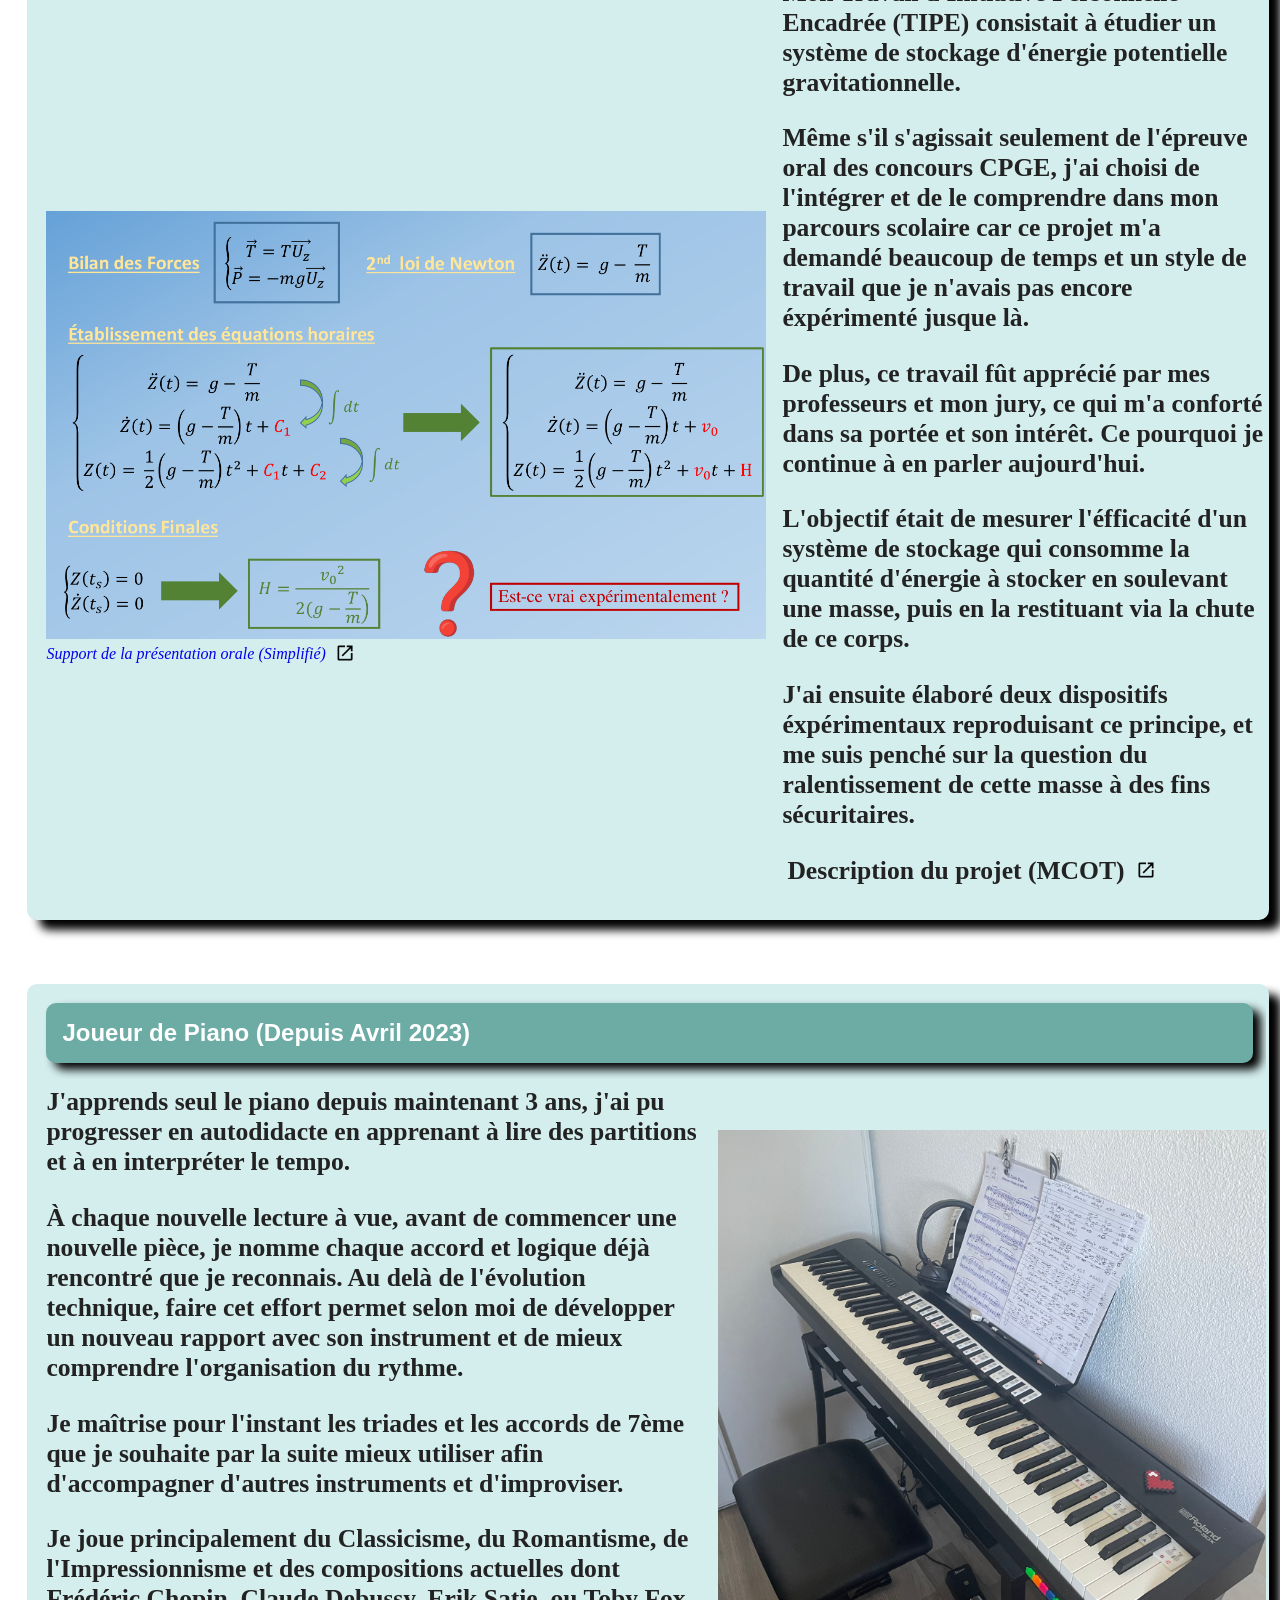
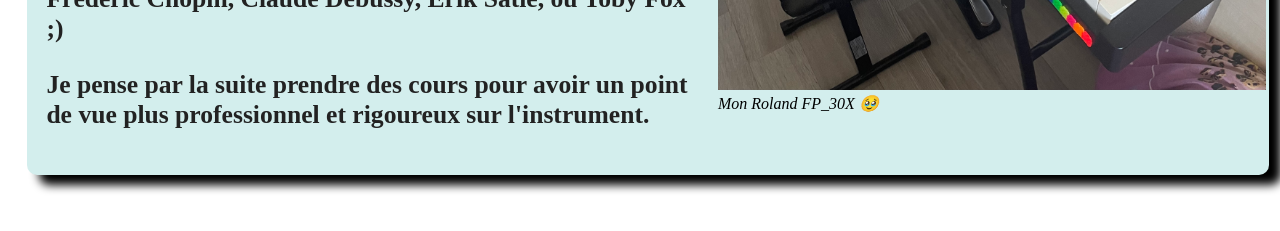
==== commit 492cbd27: "Script d'apparition fonctionnel !" ====
--- a/Portfolio.html
+++ b/Portfolio.html
@@ -5,7 +5,6 @@
     <head>
         <title> Vérin Clément 😼️ </title>
 
-        <script src="Portfolio.js" type="module"> </script>
         <link rel="stylesheet" href="Portfolio.css">
         <link rel="icon" href="favicon.ico" type="image/x-icon">
 
@@ -14,7 +13,7 @@
 
     <body> <a href="https://foroyv8-mf.github.io/TOP_Pires_Requins/Requins.html" class="bouton-requin">🦈️</a> </body>
 
-    <header class="header-main">
+    <header-main class="header-main">
 
         <left class="left-side">
             <div class="logo-link">
@@ -64,7 +63,7 @@
             </h3>
         </right>
 
-    </header>
+    </header-main>
 
 <div style="align-items: center; display: flex; flex-direction: column;">
 
@@ -192,7 +191,6 @@
                         </a>
                     </div>
                 </p>
-
             </div>
 
         </div>
@@ -229,6 +227,8 @@
 
 </div>
 
+<script src="Portfolio.js"> </script>
+
 </html>
 
 <!-- Ne cliquez pas sur le Chapeau 🎩️ ! -->
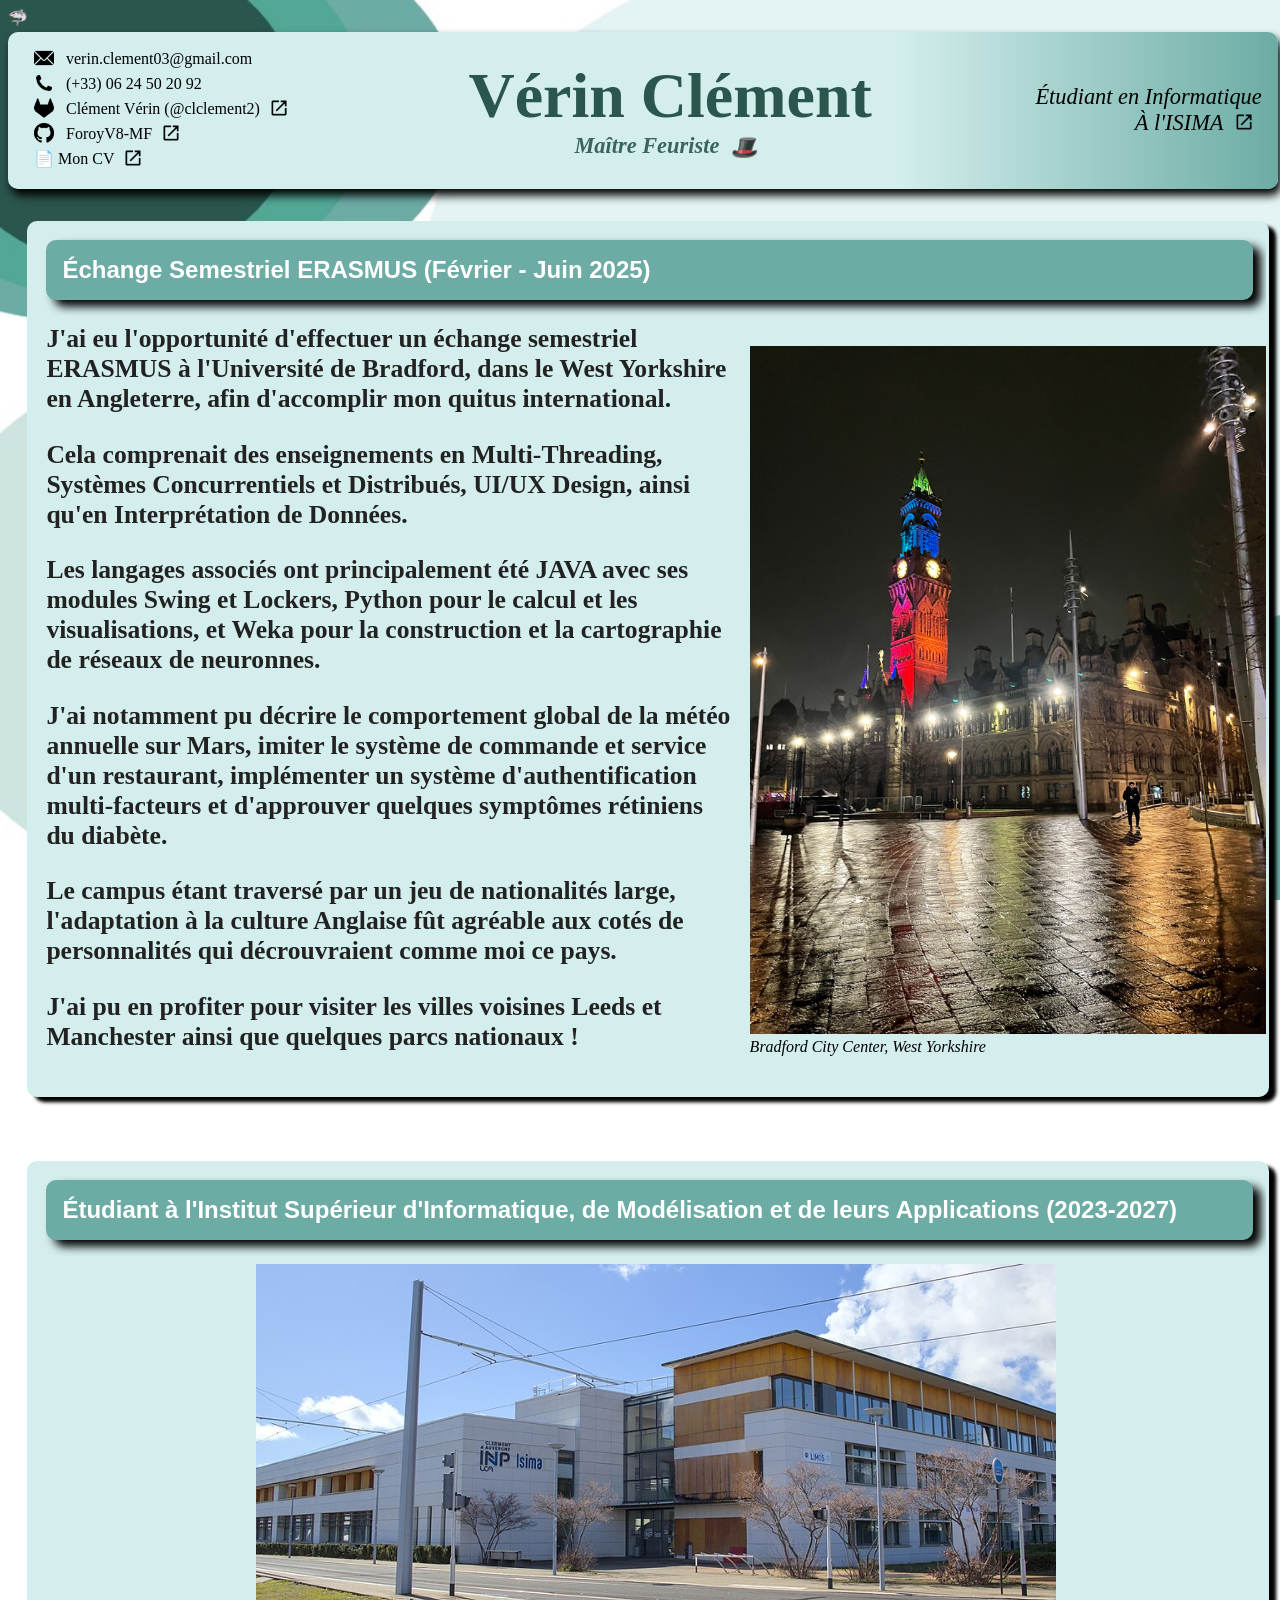
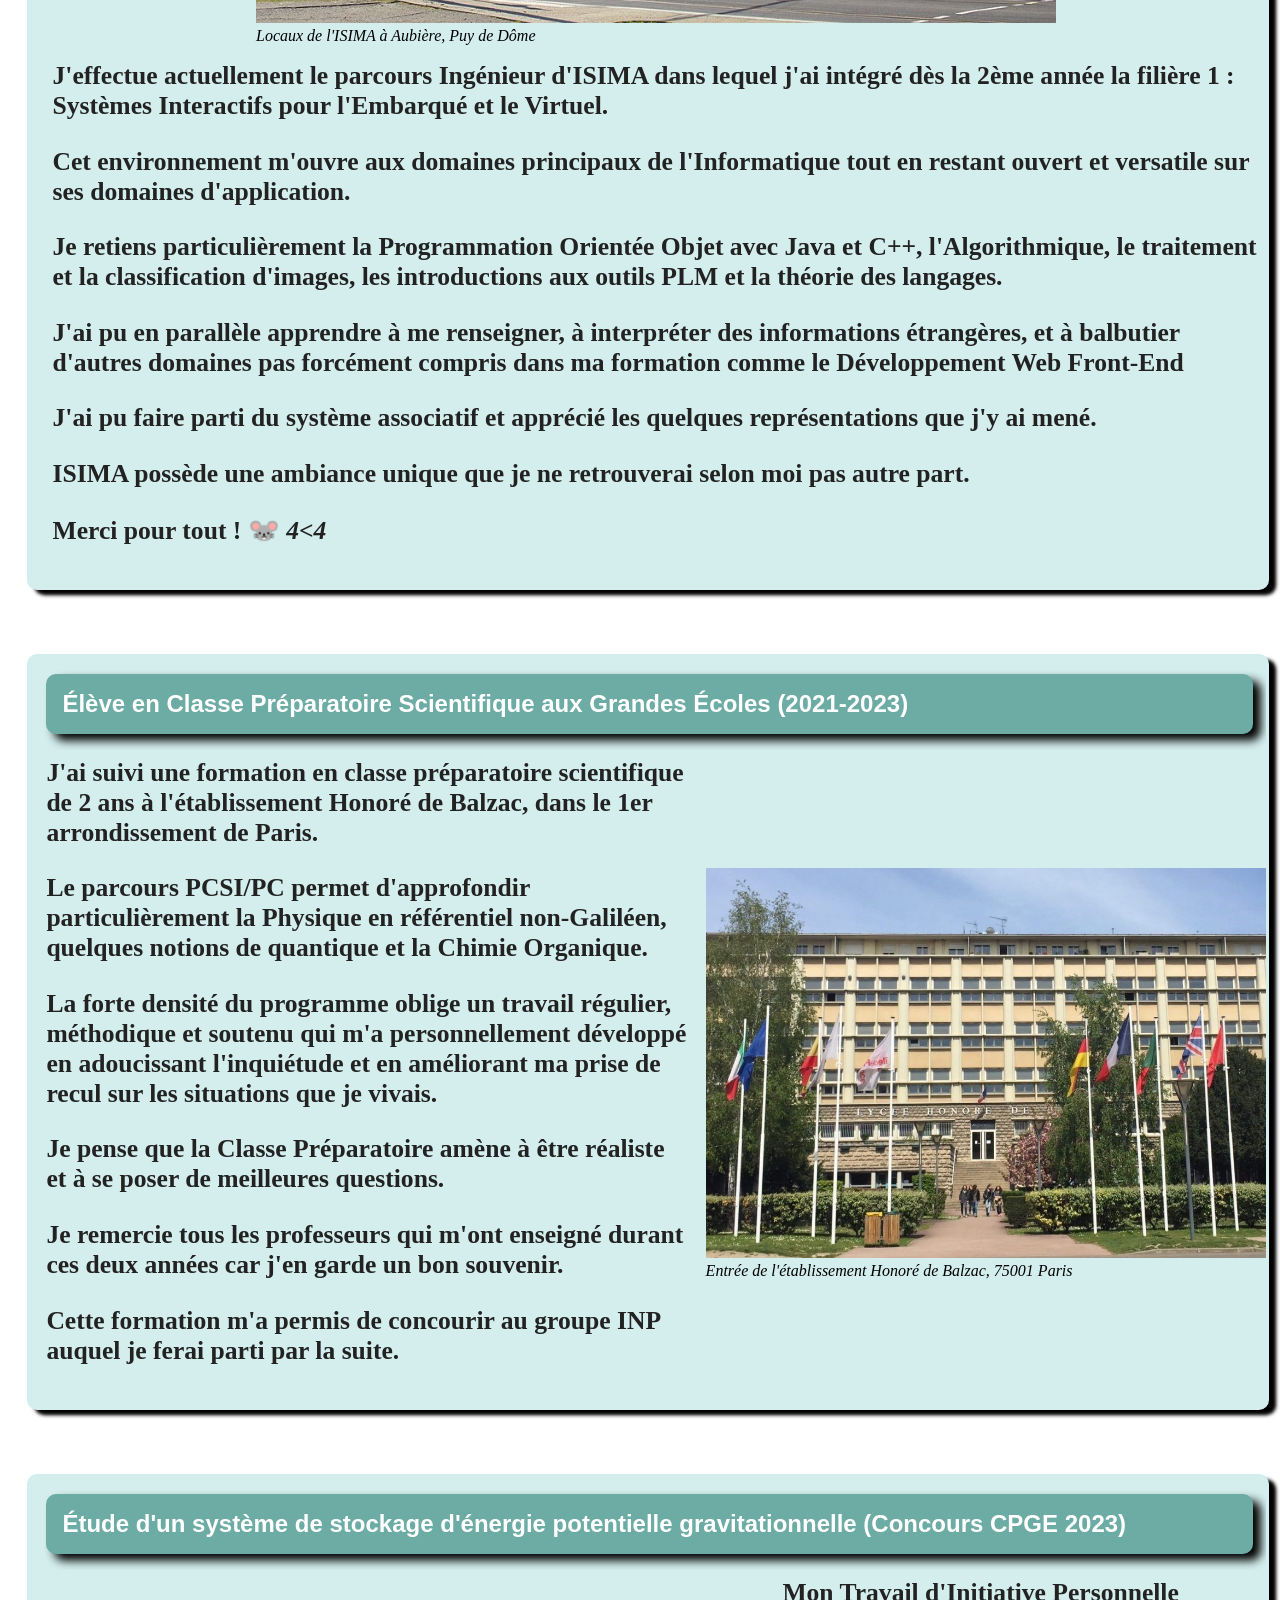
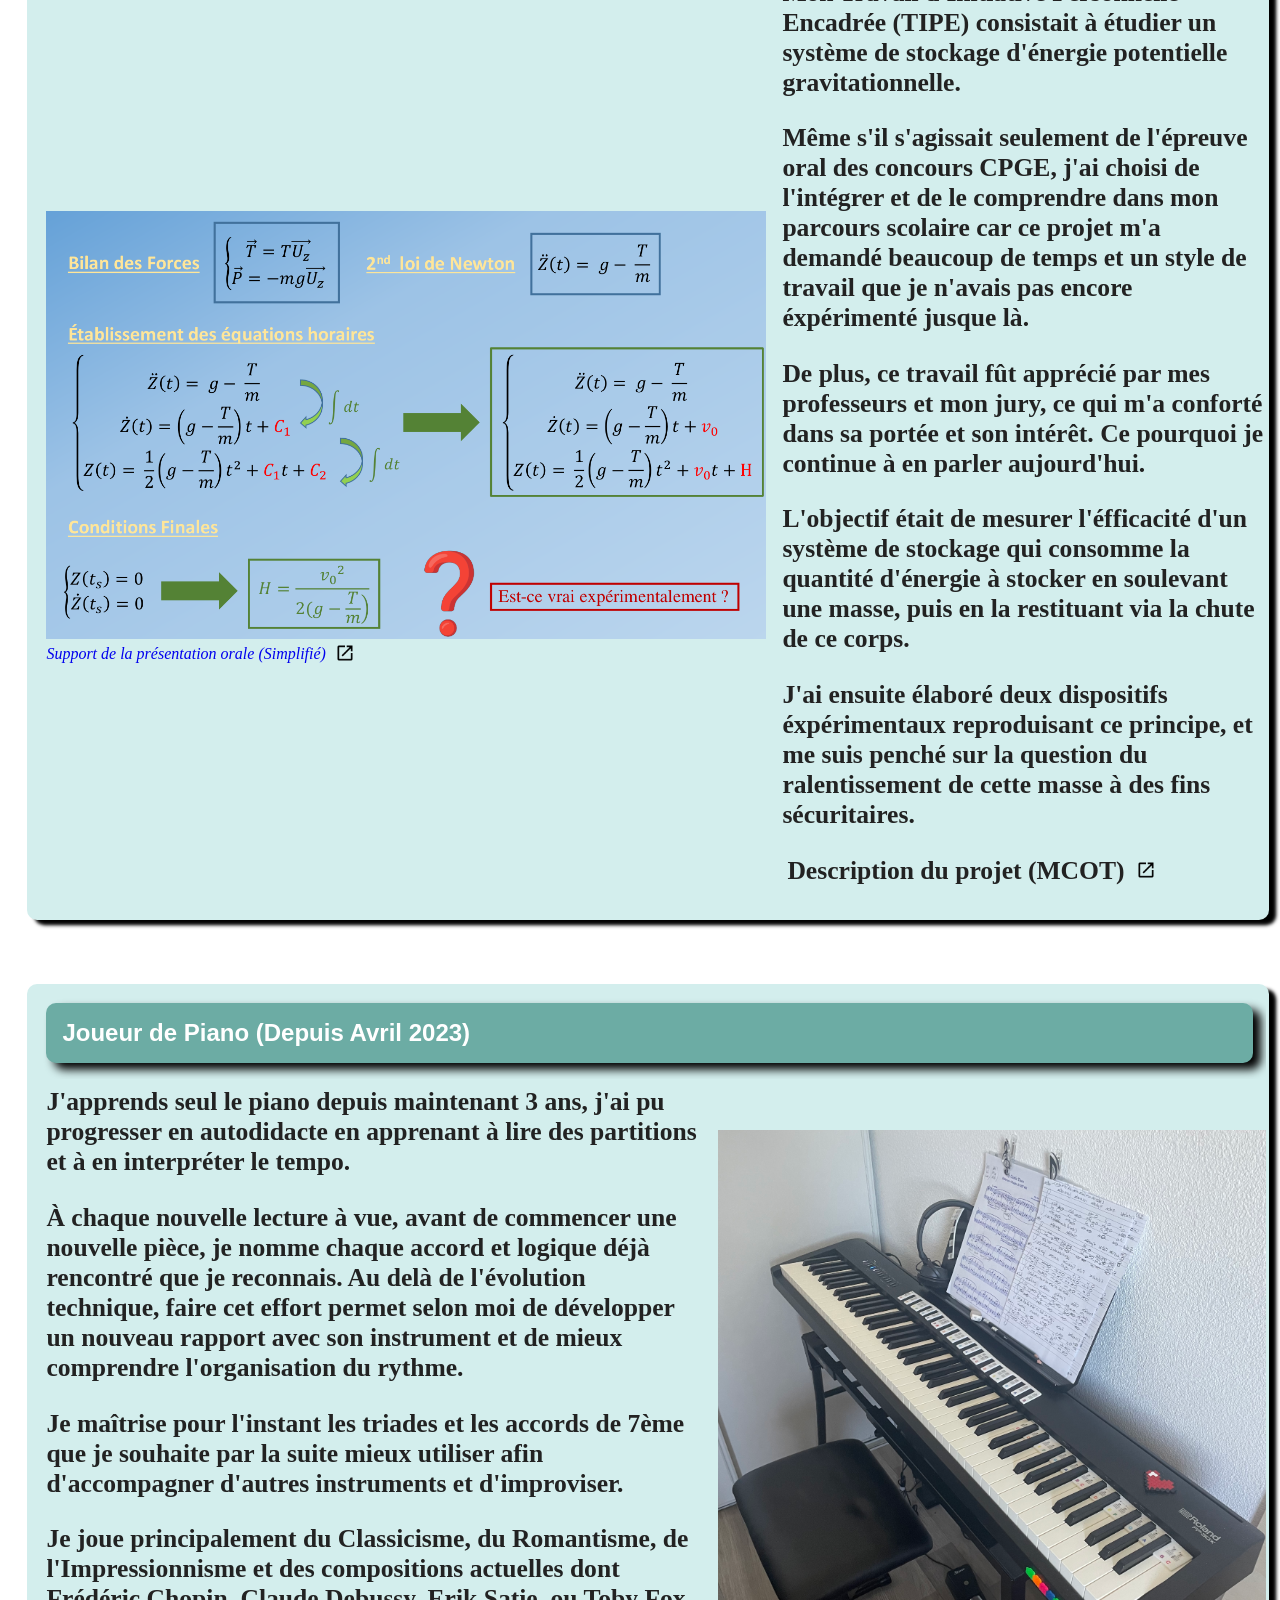
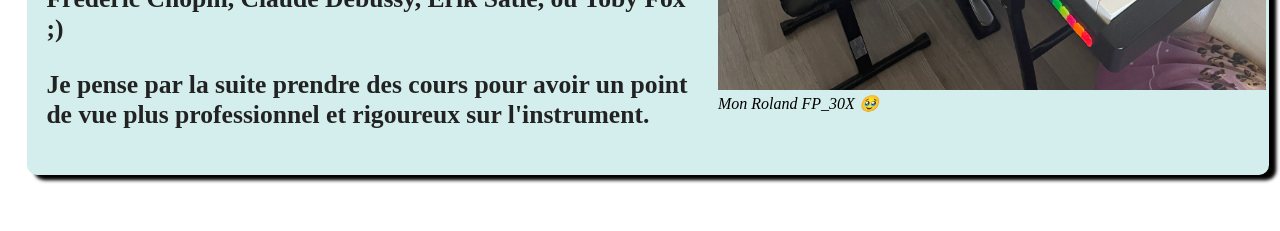
==== commit 2e5b613a: "Amélioration de la Conception Objet et du bouton Shark" ====
--- a/Portfolio.html
+++ b/Portfolio.html
@@ -11,7 +11,11 @@
         <meta charset="UTF-8">
     </head>
 
-    <body> <a href="https://foroyv8-mf.github.io/TOP_Pires_Requins/Requins.html" class="bouton-requin">🦈️</a> </body>
+    <body> </body>
+
+    <bouton-requin class="bouton-requin">
+        <a href="https://foroyv8-mf.github.io/TOP_Pires_Requins/Requins.html">🦈️</a>
+    </bouton-requin>
 
     <header-main class="header-main">
 
--- a/Portfolio.css
+++ b/Portfolio.css
@@ -136,10 +136,10 @@
     width: 97%; /* Fraction de largeur du contenu parent (Ici, la page) */
 
     box-sizing: border-box; /* Inclut padding et border dans le calcul des dimensions */
-    box-shadow: 0.75rem 0.625rem 0.625rem black; /* Ombre Légère de Surélèvement (Horizontal, Vertical, Flou) */
+    box-shadow: 0.45rem 0.325rem 0.225rem black; /* Ombre Légère de Surélèvement (Horizontal, Vertical, Flou) */
 
     border-color: black;
-    border-width: 3.125rem;
+    border-width: 0.125rem;
     border-radius: 0.625rem; /* Épaisseur des coins */
 }
 
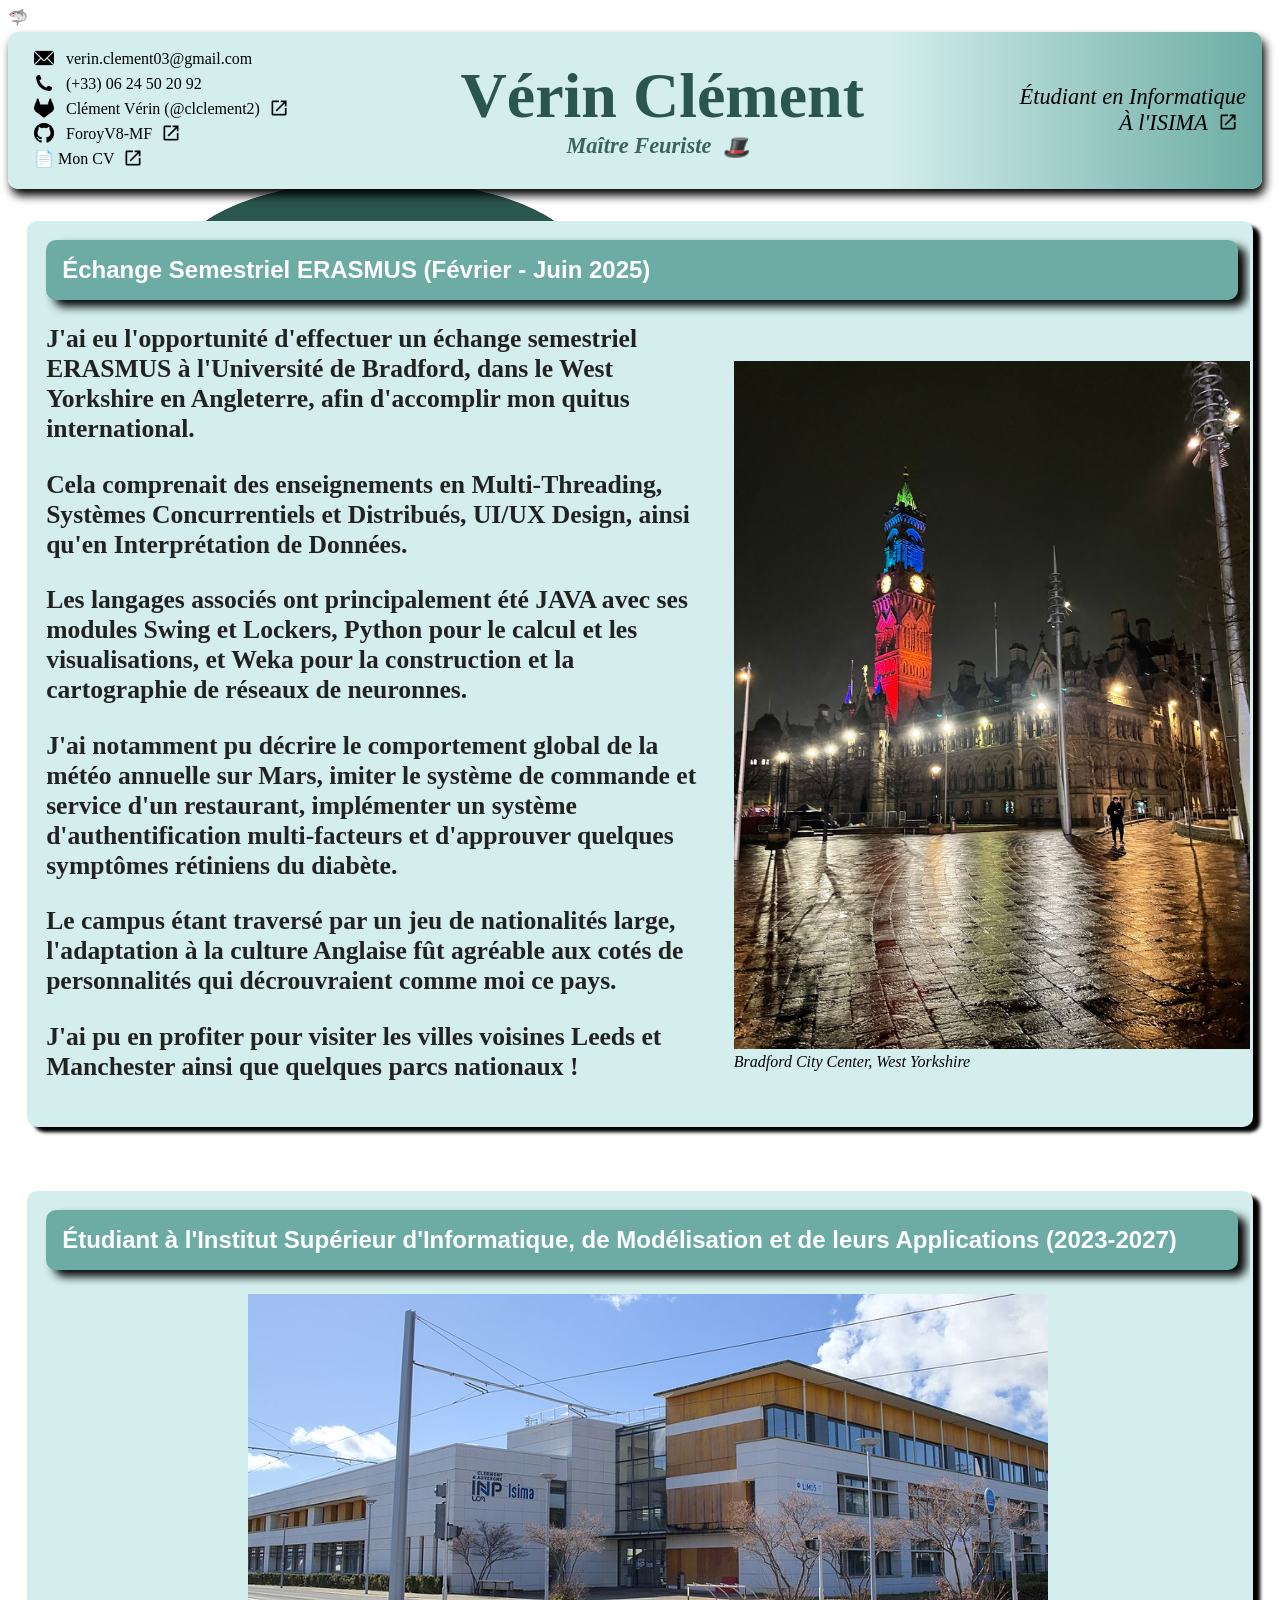
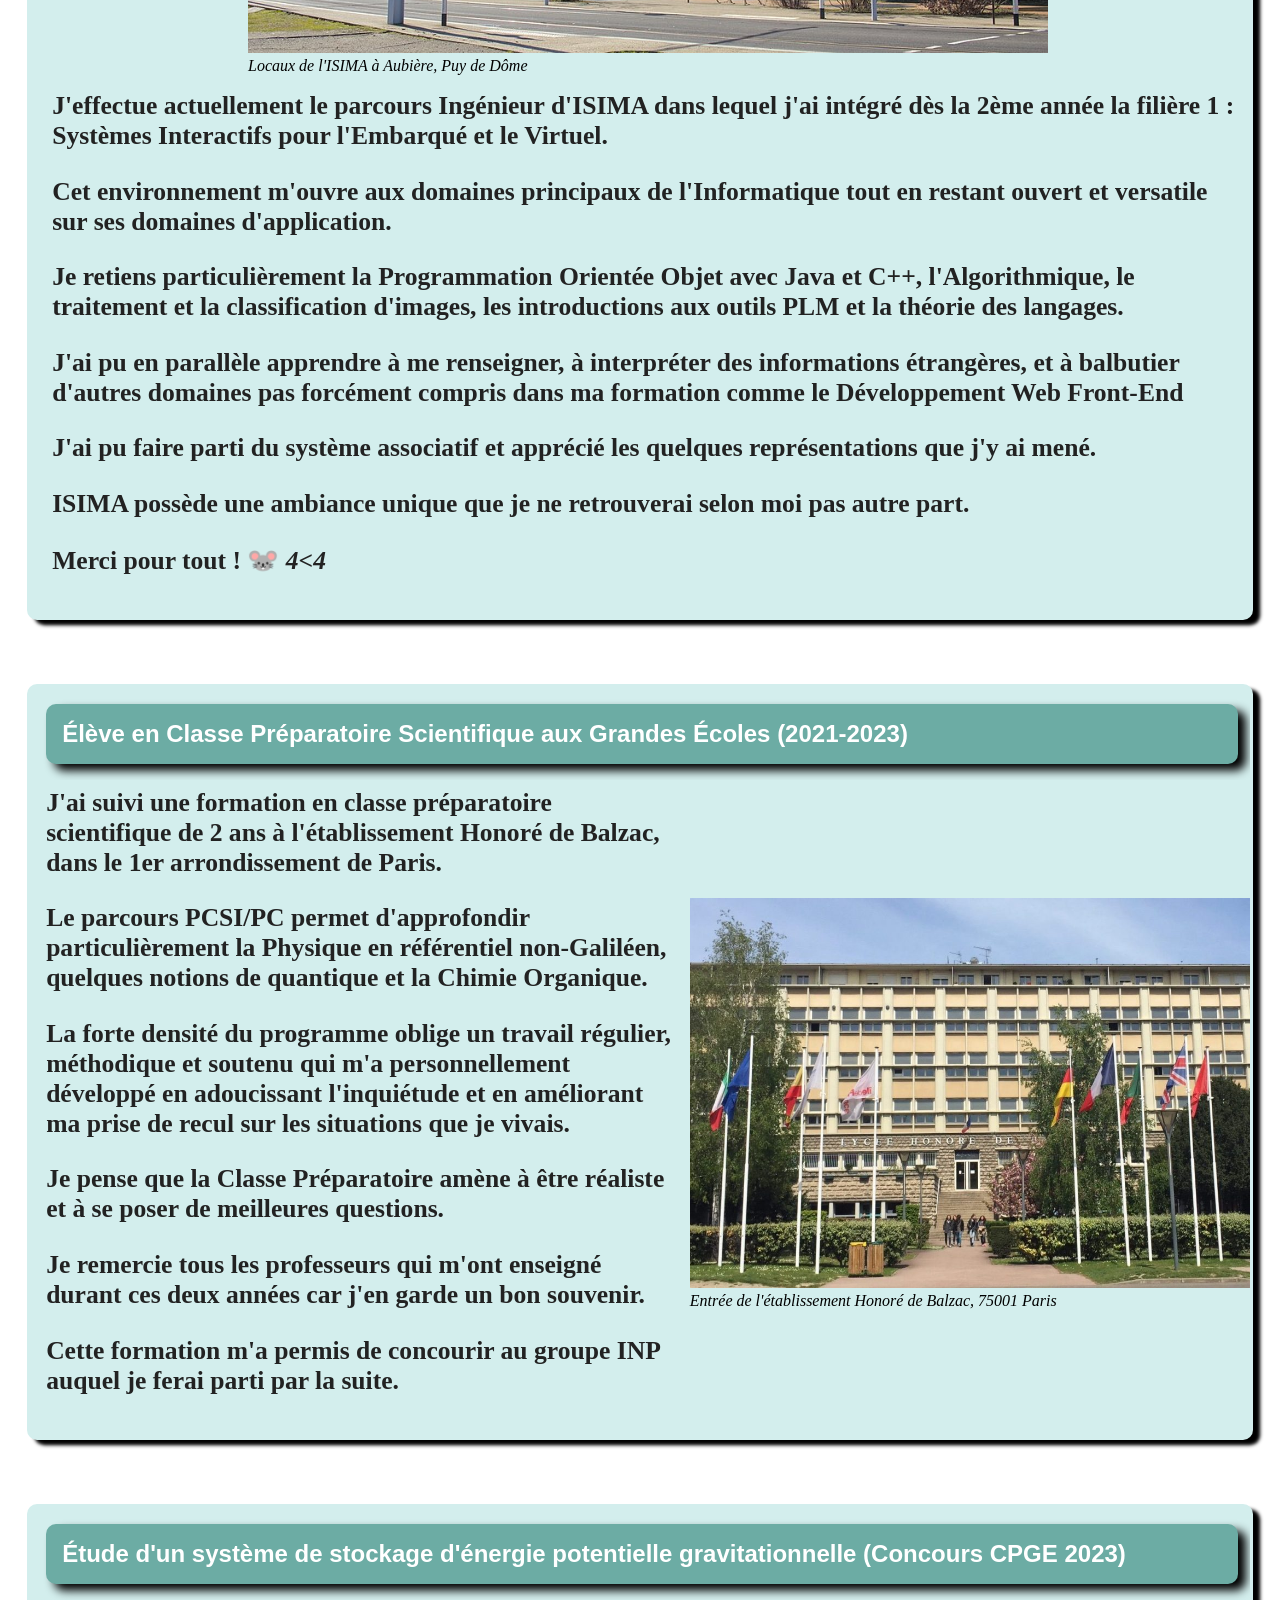
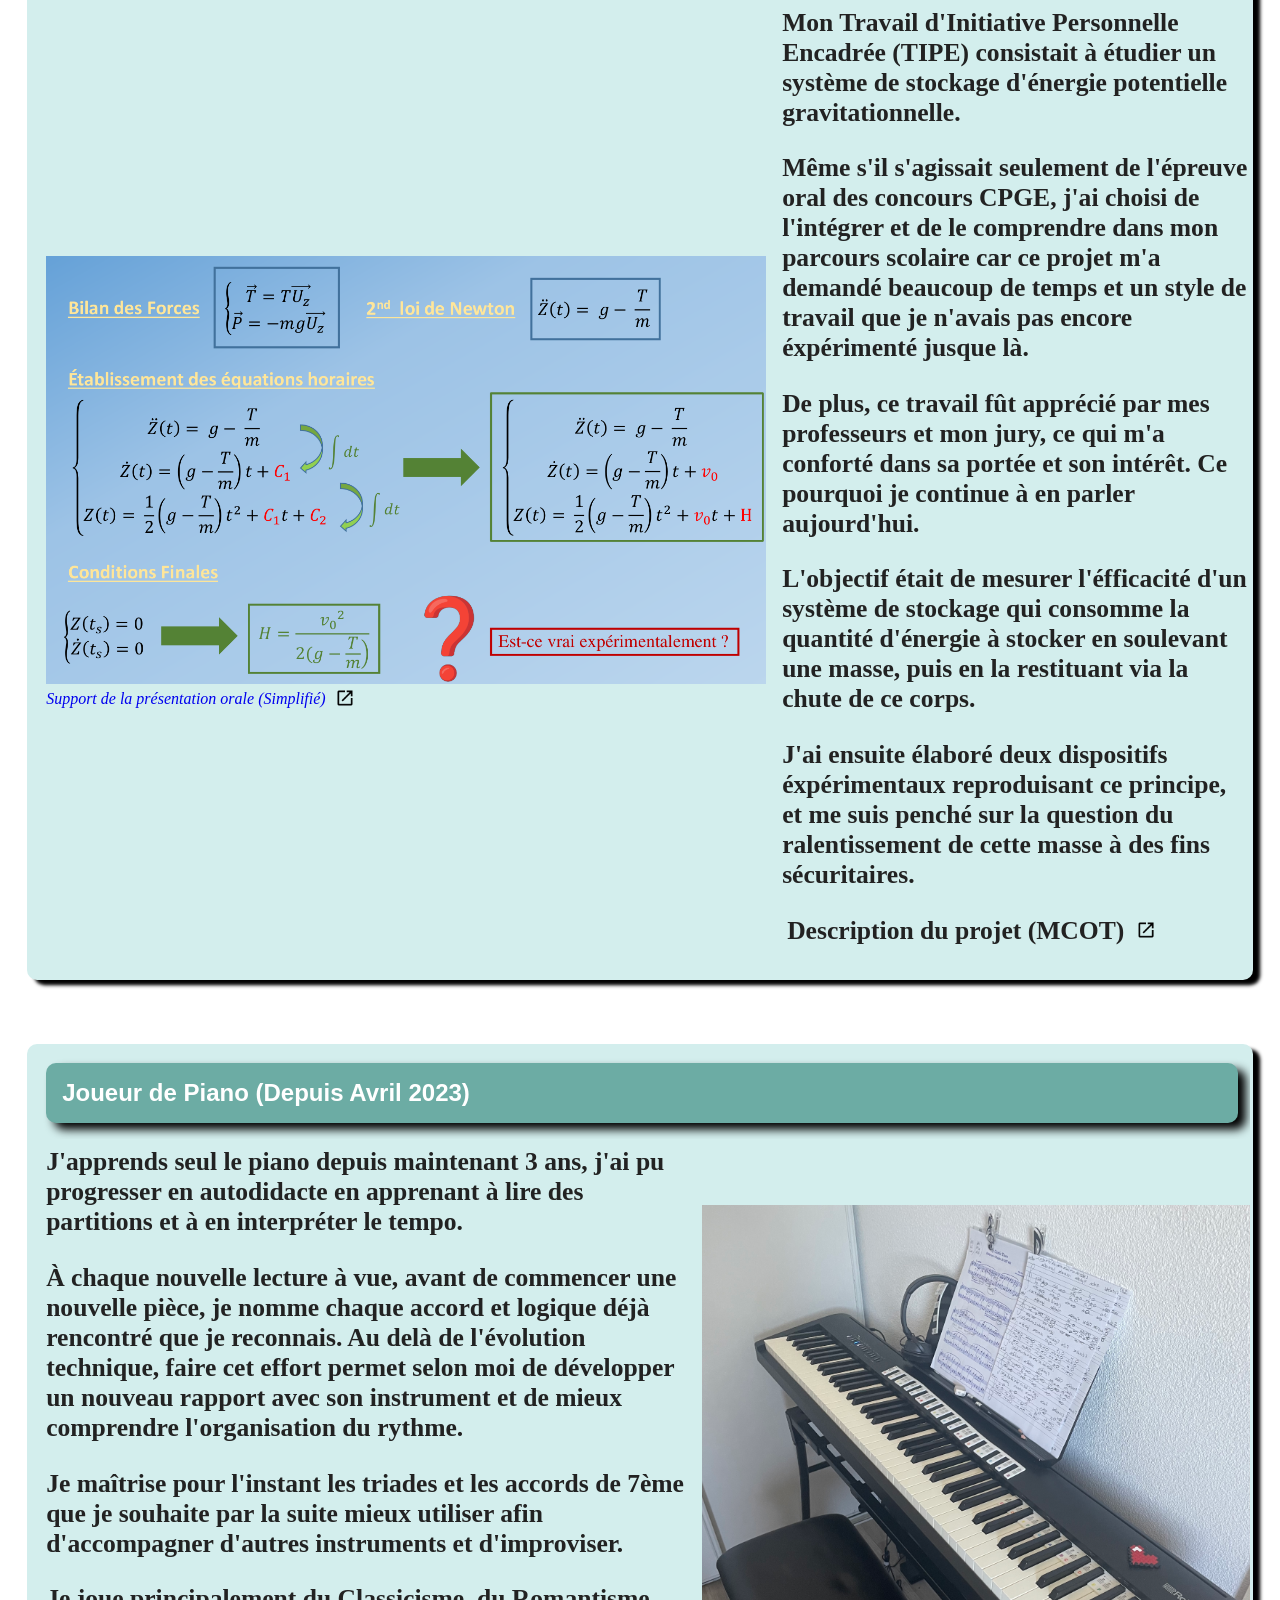
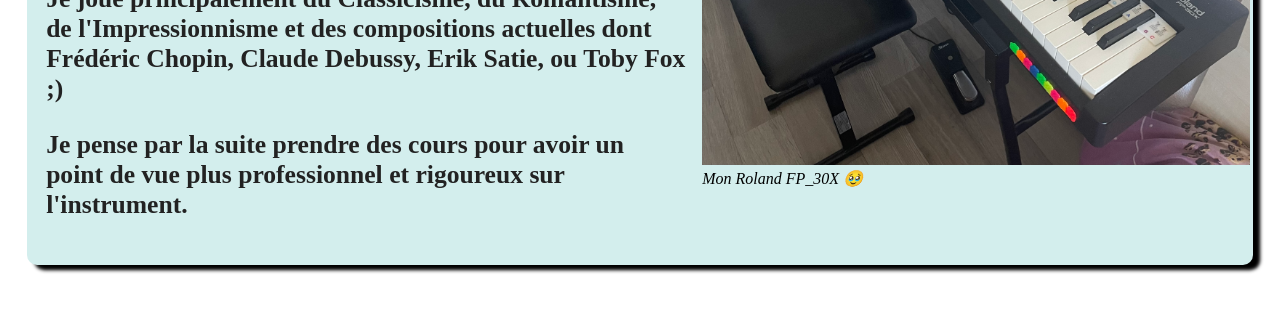
==== commit a88b11f8: "Ajout des Ellipses Personnalisées" ====
--- a/Portfolio.html
+++ b/Portfolio.html
@@ -10,228 +10,233 @@
 
         <meta charset="UTF-8">
     </head>
-
-    <body> </body>
 
     <bouton-requin class="bouton-requin">
         <a href="https://foroyv8-mf.github.io/TOP_Pires_Requins/Requins.html">🦈️</a>
     </bouton-requin>
 
-    <header-main class="header-main">
-
-        <left class="left-side">
-            <div class="logo-link">
-                <img src="images/E-Mail.png" class="logo-link"> verin.clement03@gmail.com
-            </div>
-
-            <div class="logo-link">
-                <img src="images/Phone.png" class="logo-link"> (+33) 06 24 50 20 92
-            </div>
-
-            <div class="logo-link">
-                <img src="images/GitLab.png" class="logo-link"> Clément Vérin (@clclement2)
-
-                <a href="https://gitlab.isima.fr/clclement2">
-                    <img src="images/Redirect.png" class="logo-link">
-                </a>
-            </div>
-
-            <div class="logo-link">
-                <img src="images/GitHub.png" class="logo-link"> ForoyV8-MF
-
-                <a href="https://github.com/ForoyV8-MF">
-                    <img src="images/Redirect.png" class="logo-link">
-                </a>
-            </div>
-
-            <div class="logo-link">
-                <div class="logo-link">
-                    📄️ Mon CV
-
-                    <a href="./images/CV_Vérin_Clément_2.pdf">
+    <body>
+
+        <header-main class="header-main">
+
+            <left class="left-side">
+                <div class="logo-link">
+                    <img src="images/E-Mail.png" class="logo-link"> verin.clement03@gmail.com
+                </div>
+
+                <div class="logo-link">
+                    <img src="images/Phone.png" class="logo-link"> (+33) 06 24 50 20 92
+                </div>
+
+                <div class="logo-link">
+                    <img src="images/GitLab.png" class="logo-link"> Clément Vérin (@clclement2)
+
+                    <a href="https://gitlab.isima.fr/clclement2">
                         <img src="images/Redirect.png" class="logo-link">
                     </a>
                 </div>
-            </div>
-        </left>
-
-        <center class="center-side">
-            <h1> Vérin Clément </h1>
-            <h2> Maître Feuriste <a href="https://www.youtube.com/watch?v=dQw4w9WgXcQ&list=RDdQw4w9WgXcQ&start_radio=1" target="_blank" rel="noopener noreferrer" class="logo-link"> 🎩 </a> </h2>
-        </center>
-
-        <right class="right-side">
-            <h3>
-                <div> Étudiant en Informatique </div>
-                <div> À l'ISIMA <a href="https://www.isima.fr/"> <img src="images/Redirect.png" class="logo-link"> </a> </div>                
-            </h3>
-        </right>
-
-    </header-main>
-
-<div style="align-items: center; display: flex; flex-direction: column;">
-
-    <info-card class="info-card-template">
-
-        <div class="info-card-template-content">
-            <infobanner class="info-card-template-banner">
-                <XP class="info-card-template-title"> <div>Échange Semestriel ERASMUS (Février - Juin 2025)</div> </XP>
-            </infobanner>
-        </div>
-
-        <div class="info-card-content-wrapper" style="align-items: center;">
-
-            <div class="info-card-template-text-format">
-                J'ai eu l'opportunité d'effectuer un échange semestriel ERASMUS à l'Université de Bradford, dans le West Yorkshire en Angleterre, afin d'accomplir mon quitus international.
-                <p>Cela comprenait des enseignements en Multi-Threading, Systèmes Concurrentiels et Distribués, UI/UX Design, ainsi qu'en Interprétation de Données.</p>
-
-                <p>Les langages associés ont principalement été JAVA avec ses modules Swing et Lockers, Python pour le calcul et les visualisations, et Weka pour la construction et la cartographie de réseaux de neuronnes.</p>
-                <p>J'ai notamment pu décrire le comportement global de la météo annuelle sur Mars, imiter le système de commande et service d'un restaurant, implémenter un système d'authentification multi-facteurs et d'approuver quelques symptômes rétiniens du diabète.</p>
-                <p>Le campus étant traversé par un jeu de nationalités large, l'adaptation à la culture Anglaise fût agréable aux cotés de personnalités qui décrouvraient comme moi ce pays.</p>
-                <p>J'ai pu en profiter pour visiter les villes voisines Leeds et Manchester ainsi que quelques parcs nationaux ! </p>
-            </div>
-
-            <div>
-                <img class="info-card-template-image-format" src="./images/Bradford_Center.png" alt="BRADFORD">
-                <figcaption>Bradford City Center, West Yorkshire</figcaption>
-            </div>
-
-        </div>
-
-    </info-card>
-
-    <info-card class="info-card-template">
-
-        <div class="info-card-template-content">
-            <infobanner class="info-card-template-banner">
-                <XP class="info-card-template-title"> <div>Étudiant à l'Institut Supérieur d'Informatique, de Modélisation et de leurs Applications (2023-2027)</div> </XP>
-            </infobanner>
-        </div>
-
-        <div class="info-card-content-wrapper" style="align-items: center; flex-direction: column;">
-
-            <div>
-                <img class="info-card-template-image-format" style="max-width: 50rem; max-height: 50rem;" src="./images/Isima.png" alt="ISIMA">
-                <figcaption>Locaux de l'ISIMA à Aubière, Puy de Dôme</figcaption>
-            </div>
-            
-            <div class="info-card-template-text-format" style="width: 99%;">
-                J'effectue actuellement le parcours Ingénieur d'ISIMA dans lequel j'ai intégré dès la 2ème année la filière 1 : Systèmes Interactifs pour l'Embarqué et le Virtuel.
-
-                <p>Cet environnement m'ouvre aux domaines principaux de l'Informatique tout en restant ouvert et versatile sur ses domaines d'application.</p>
-                <p>Je retiens particulièrement la Programmation Orientée Objet avec Java et C++, l'Algorithmique, le traitement et la classification d'images, les introductions aux outils PLM et la théorie des langages.</p>
-                <p>J'ai pu en parallèle apprendre à me renseigner, à interpréter des informations étrangères, et à balbutier d'autres domaines pas forcément compris dans ma formation comme le Développement Web Front-End</p>
-
-                <p>J'ai pu faire parti du système associatif et apprécié les quelques représentations que j'y ai mené.</p>
-                <p> ISIMA possède une ambiance unique que je ne retrouverai selon moi pas autre part.</p>
-                <p> Merci pour tout ! 🐭️ <zz style="font-style: italic;">4<4 </zz>
-            </div>
-
-        </div>
-
-    </info-card>
-
-    <info-card class="info-card-template">
-
-        <div class="info-card-template-content">
-            <div class="info-card-template-banner">
-                <XP class="info-card-template-title"> <div>Élève en Classe Préparatoire Scientifique aux Grandes Écoles (2021-2023)</div> </XP>
-            </div>
-        </div>
-
-        <div class="info-card-content-wrapper" style="align-items: center;">
-
-            <div class="info-card-template-text-format">
-                J'ai suivi une formation en classe préparatoire scientifique de 2 ans à l'établissement Honoré de Balzac, dans le 1er arrondissement de Paris.
-                <p>Le parcours PCSI/PC permet d'approfondir particulièrement la Physique en référentiel non-Galiléen, quelques notions de quantique et la Chimie Organique.</p>
-                <p>La forte densité du programme oblige un travail régulier, méthodique et soutenu qui m'a personnellement développé en adoucissant l'inquiétude et en améliorant ma prise de recul sur les situations que je vivais.</p>
-                <p>Je pense que la Classe Préparatoire amène à être réaliste et à se poser de meilleures questions.</p>
-                <p> Je remercie tous les professeurs qui m'ont enseigné durant ces deux années car j'en garde un bon souvenir.</p>
-                <p>Cette formation m'a permis de concourir au groupe INP auquel je ferai parti par la suite.</p>
-                <!-- <p><zz style="font-style: italic;">"Je ne vous crois pas monsieur <moai style="font-style: normal;">🗿️</moai>"</zz>, Moi à mon professeur de Maths 🫠️</p> -->
-            </div>
-
-            <div>
-                <img class="info-card-template-image-format" src="./images/Balzac.jpg" style="max-width: 35rem; max-height: 35rem;" alt="BALZAC">
-                <figcaption>Entrée de l'établissement Honoré de Balzac, 75001 Paris</figcaption>                      
-            </div>
-
-        </div>
-
-    </info-card>
-
-    <info-card class="info-card-template">
-
-        <div class="info-card-template-content">
-            <infobanner class="info-card-template-banner">
-                <XP class="info-card-template-title"> <div>Étude d'un système de stockage d'énergie potentielle gravitationnelle (Concours CPGE 2023)</div> </XP>
-            </infobanner>
-        </div>
-
-        <div class="info-card-content-wrapper" style="align-items: center;">
-
-            <div>
-                <a href="./images/Support_TIPE.pdf">
-                    <img class="info-card-template-image-format" style="max-width: 45rem; max-height: 45rem;" src="./images/Exemple_Presentation.png" alt="PRESENTATION">
-                    <figcaption>Support de la présentation orale (Simplifié) <img src="images/Redirect.png" class="logo-link"></figcaption>
-                </a>
-            </div>
-
-            <div class="info-card-template-text-format">
-                Mon Travail d'Initiative Personnelle Encadrée (TIPE) consistait à étudier un système de stockage d'énergie potentielle gravitationnelle. 
-                <p>Même s'il s'agissait seulement de l'épreuve oral des concours CPGE, j'ai choisi de l'intégrer et de le comprendre dans mon parcours scolaire car ce projet m'a demandé beaucoup de temps et un style de travail que je n'avais pas encore éxpérimenté jusque là.</p>
-
-                <p>De plus, ce travail fût apprécié par mes professeurs et mon jury, ce qui m'a conforté dans sa portée et son intérêt. Ce pourquoi je continue à en parler aujourd'hui.</p>
-
-                <p>L'objectif était de mesurer l'éfficacité d'un système de stockage qui consomme la quantité d'énergie à stocker en soulevant une masse, puis en la restituant via la chute de ce corps.</p>
-                <p>J'ai ensuite élaboré deux dispositifs éxpérimentaux reproduisant ce principe, et me suis penché sur la question du ralentissement de cette masse à des fins sécuritaires.</p>
-
-                <p>
+
+                <div class="logo-link">
+                    <img src="images/GitHub.png" class="logo-link"> ForoyV8-MF
+
+                    <a href="https://github.com/ForoyV8-MF">
+                        <img src="images/Redirect.png" class="logo-link">
+                    </a>
+                </div>
+
+                <div class="logo-link">
                     <div class="logo-link">
-                        Description du projet (MCOT)
-
-                        <a href="./images/MCOT.pdf">
+                        📄️ Mon CV
+
+                        <a href="./images/CV_Verin_Clement.pdf">
                             <img src="images/Redirect.png" class="logo-link">
                         </a>
                     </div>
-                </p>
-            </div>
+                </div>
+            </left>
+
+            <center class="center-side">
+                <h1> Vérin Clément </h1>
+                <h2> Maître Feuriste <a href="https://www.youtube.com/watch?v=dQw4w9WgXcQ&list=RDdQw4w9WgXcQ&start_radio=1" target="_blank" rel="noopener noreferrer" class="logo-link"> 🎩 </a> </h2>
+            </center>
+
+            <right class="right-side">
+                <h3>
+                    <div> Étudiant en Informatique </div>
+                    <div> À l'ISIMA <a href="https://www.isima.fr/"> <img src="images/Redirect.png" class="logo-link"> </a> </div>                
+                </h3>
+            </right>
+
+        </header-main>
+
+        <div style="align-items: center; display: flex; flex-direction: column;">
+
+            <info-card class="info-card-template">
+
+                <div class="info-card-template-content">
+                    <infobanner class="info-card-template-banner">
+                        <XP class="info-card-template-title"> <div>Échange Semestriel ERASMUS (Février - Juin 2025)</div> </XP>
+                    </infobanner>
+                </div>
+
+                <div class="info-card-content-wrapper" style="align-items: center;">
+
+                    <div class="info-card-template-text-format">
+                        J'ai eu l'opportunité d'effectuer un échange semestriel ERASMUS à l'Université de Bradford, dans le West Yorkshire en Angleterre, afin d'accomplir mon quitus international.
+                        <p>Cela comprenait des enseignements en Multi-Threading, Systèmes Concurrentiels et Distribués, UI/UX Design, ainsi qu'en Interprétation de Données.</p>
+
+                        <p>Les langages associés ont principalement été JAVA avec ses modules Swing et Lockers, Python pour le calcul et les visualisations, et Weka pour la construction et la cartographie de réseaux de neuronnes.</p>
+                        <p>J'ai notamment pu décrire le comportement global de la météo annuelle sur Mars, imiter le système de commande et service d'un restaurant, implémenter un système d'authentification multi-facteurs et d'approuver quelques symptômes rétiniens du diabète.</p>
+                        <p>Le campus étant traversé par un jeu de nationalités large, l'adaptation à la culture Anglaise fût agréable aux cotés de personnalités qui décrouvraient comme moi ce pays.</p>
+                        <p>J'ai pu en profiter pour visiter les villes voisines Leeds et Manchester ainsi que quelques parcs nationaux ! </p>
+                    </div>
+
+                    <div>
+                        <img class="info-card-template-image-format" src="./images/Bradford_Center.png" alt="BRADFORD">
+                        <figcaption>Bradford City Center, West Yorkshire</figcaption>
+                    </div>
+
+                </div>
+
+            </info-card>
+
+            <info-card class="info-card-template">
+
+                <div class="info-card-template-content">
+                    <infobanner class="info-card-template-banner">
+                        <XP class="info-card-template-title"> <div>Étudiant à l'Institut Supérieur d'Informatique, de Modélisation et de leurs Applications (2023-2027)</div> </XP>
+                    </infobanner>
+                </div>
+
+                <div class="info-card-content-wrapper" style="align-items: center; flex-direction: column;">
+
+                    <div>
+                        <img class="info-card-template-image-format" style="max-width: 50rem; max-height: 50rem;" src="./images/Isima.png" alt="ISIMA">
+                        <figcaption>Locaux de l'ISIMA à Aubière, Puy de Dôme</figcaption>
+                    </div>
+                    
+                    <div class="info-card-template-text-format" style="width: 99%;">
+                        J'effectue actuellement le parcours Ingénieur d'ISIMA dans lequel j'ai intégré dès la 2ème année la filière 1 : Systèmes Interactifs pour l'Embarqué et le Virtuel.
+
+                        <p>Cet environnement m'ouvre aux domaines principaux de l'Informatique tout en restant ouvert et versatile sur ses domaines d'application.</p>
+                        <p>Je retiens particulièrement la Programmation Orientée Objet avec Java et C++, l'Algorithmique, le traitement et la classification d'images, les introductions aux outils PLM et la théorie des langages.</p>
+                        <p>J'ai pu en parallèle apprendre à me renseigner, à interpréter des informations étrangères, et à balbutier d'autres domaines pas forcément compris dans ma formation comme le Développement Web Front-End</p>
+
+                        <p>J'ai pu faire parti du système associatif et apprécié les quelques représentations que j'y ai mené.</p>
+                        <p> ISIMA possède une ambiance unique que je ne retrouverai selon moi pas autre part.</p>
+                        <p> Merci pour tout ! 🐭️ <zz style="font-style: italic;">4<4 </zz>
+                    </div>
+
+                </div>
+
+            </info-card>
+
+            <info-card class="info-card-template">
+
+                <div class="info-card-template-content">
+                    <div class="info-card-template-banner">
+                        <XP class="info-card-template-title"> <div>Élève en Classe Préparatoire Scientifique aux Grandes Écoles (2021-2023)</div> </XP>
+                    </div>
+                </div>
+
+                <div class="info-card-content-wrapper" style="align-items: center;">
+
+                    <div class="info-card-template-text-format">
+                        J'ai suivi une formation en classe préparatoire scientifique de 2 ans à l'établissement Honoré de Balzac, dans le 1er arrondissement de Paris.
+                        <p>Le parcours PCSI/PC permet d'approfondir particulièrement la Physique en référentiel non-Galiléen, quelques notions de quantique et la Chimie Organique.</p>
+                        <p>La forte densité du programme oblige un travail régulier, méthodique et soutenu qui m'a personnellement développé en adoucissant l'inquiétude et en améliorant ma prise de recul sur les situations que je vivais.</p>
+                        <p>Je pense que la Classe Préparatoire amène à être réaliste et à se poser de meilleures questions.</p>
+                        <p> Je remercie tous les professeurs qui m'ont enseigné durant ces deux années car j'en garde un bon souvenir.</p>
+                        <p>Cette formation m'a permis de concourir au groupe INP auquel je ferai parti par la suite.</p>
+                        <!-- <p><zz style="font-style: italic;">"Je ne vous crois pas monsieur <moai style="font-style: normal;">🗿️</moai>"</zz>, Moi à mon professeur de Maths 🫠️</p> -->
+                    </div>
+
+                    <div>
+                        <img class="info-card-template-image-format" src="./images/Balzac.jpg" style="max-width: 35rem; max-height: 35rem;" alt="BALZAC">
+                        <figcaption>Entrée de l'établissement Honoré de Balzac, 75001 Paris</figcaption>                      
+                    </div>
+
+                </div>
+
+            </info-card>
+
+            <info-card class="info-card-template">
+
+                <div class="info-card-template-content">
+                    <infobanner class="info-card-template-banner">
+                        <XP class="info-card-template-title"> <div>Étude d'un système de stockage d'énergie potentielle gravitationnelle (Concours CPGE 2023)</div> </XP>
+                    </infobanner>
+                </div>
+
+                <div class="info-card-content-wrapper" style="align-items: center;">
+
+                    <div>
+                        <a href="./images/Support_TIPE.pdf">
+                            <img class="info-card-template-image-format" style="max-width: 45rem; max-height: 45rem;" src="./images/Exemple_Presentation.png" alt="PRESENTATION">
+                            <figcaption>Support de la présentation orale (Simplifié) <img src="images/Redirect.png" class="logo-link"></figcaption>
+                        </a>
+                    </div>
+
+                    <div class="info-card-template-text-format">
+                        Mon Travail d'Initiative Personnelle Encadrée (TIPE) consistait à étudier un système de stockage d'énergie potentielle gravitationnelle. 
+                        <p>Même s'il s'agissait seulement de l'épreuve oral des concours CPGE, j'ai choisi de l'intégrer et de le comprendre dans mon parcours scolaire car ce projet m'a demandé beaucoup de temps et un style de travail que je n'avais pas encore éxpérimenté jusque là.</p>
+
+                        <p>De plus, ce travail fût apprécié par mes professeurs et mon jury, ce qui m'a conforté dans sa portée et son intérêt. Ce pourquoi je continue à en parler aujourd'hui.</p>
+
+                        <p>L'objectif était de mesurer l'éfficacité d'un système de stockage qui consomme la quantité d'énergie à stocker en soulevant une masse, puis en la restituant via la chute de ce corps.</p>
+                        <p>J'ai ensuite élaboré deux dispositifs éxpérimentaux reproduisant ce principe, et me suis penché sur la question du ralentissement de cette masse à des fins sécuritaires.</p>
+
+                        <p>
+                            <div class="logo-link">
+                                Description du projet (MCOT)
+
+                                <a href="./images/MCOT.pdf">
+                                    <img src="images/Redirect.png" class="logo-link">
+                                </a>
+                            </div>
+                        </p>
+                    </div>
+
+                </div>
+
+            </info-card>
+
+            <info-card class="info-card-template">
+
+                <div class="info-card-template-content">
+                    <infobanner class="info-card-template-banner">
+                        <XP class="info-card-template-title"> <div>Joueur de Piano (Depuis Avril 2023)</div> </XP>
+                    </infobanner>
+                </div>
+
+                <div class="info-card-content-wrapper" style="align-items: center;">
+                    
+                    <div class="info-card-template-text-format">
+                        J'apprends seul le piano depuis maintenant 3 ans, j'ai pu progresser en autodidacte en apprenant à lire des partitions et à en interpréter le tempo.
+
+                        <p>À chaque nouvelle lecture à vue, avant de commencer une nouvelle pièce, je nomme chaque accord et logique déjà rencontré que je reconnais. Au delà de l'évolution technique, faire cet effort permet selon moi de développer un nouveau rapport avec son instrument et de mieux comprendre l'organisation du rythme.</p>
+                        <p>Je maîtrise pour l'instant les triades et les accords de 7ème que je souhaite par la suite mieux utiliser afin d'accompagner d'autres instruments et d'improviser.</p>
+                        <p>Je joue principalement du Classicisme, du Romantisme, de l'Impressionnisme et des compositions actuelles dont Frédéric Chopin, Claude Debussy, Erik Satie, ou Toby Fox ;)</p>
+                        <p>Je pense par la suite prendre des cours pour avoir un point de vue plus professionnel et rigoureux sur l'instrument.</p>
+                    </div>
+
+                    <div>
+                        <img class="info-card-template-image-format" style="max-width: 35rem; max-height: 35rem;" src="./images/Roland_FP30X.jpeg" alt="PIANO">
+                        <figcaption>Mon Roland FP_30X 🥹️</figcaption>
+                    </div>
+
+                </div>
+
+            </info-card>
 
         </div>
 
-    </info-card>
-
-    <info-card class="info-card-template">
-
-        <div class="info-card-template-content">
-            <infobanner class="info-card-template-banner">
-                <XP class="info-card-template-title"> <div>Joueur de Piano (Depuis Avril 2023)</div> </XP>
-            </infobanner>
-        </div>
-
-        <div class="info-card-content-wrapper" style="align-items: center;">
-            
-            <div class="info-card-template-text-format">
-                J'apprends seul le piano depuis maintenant 3 ans, j'ai pu progresser en autodidacte en apprenant à lire des partitions et à en interpréter le tempo.
-
-                <p>À chaque nouvelle lecture à vue, avant de commencer une nouvelle pièce, je nomme chaque accord et logique déjà rencontré que je reconnais. Au delà de l'évolution technique, faire cet effort permet selon moi de développer un nouveau rapport avec son instrument et de mieux comprendre l'organisation du rythme.</p>
-                <p>Je maîtrise pour l'instant les triades et les accords de 7ème que je souhaite par la suite mieux utiliser afin d'accompagner d'autres instruments et d'improviser.</p>
-                <p>Je joue principalement du Classicisme, du Romantisme, de l'Impressionnisme et des compositions actuelles dont Frédéric Chopin, Claude Debussy, Erik Satie, ou Toby Fox ;)</p>
-                <p>Je pense par la suite prendre des cours pour avoir un point de vue plus professionnel et rigoureux sur l'instrument.</p>
-            </div>
-
-            <div>
-                <img class="info-card-template-image-format" style="max-width: 35rem; max-height: 35rem;" src="./images/Roland_FP30X.jpeg" alt="PIANO">
-                <figcaption>Mon Roland FP_30X 🥹️</figcaption>
-            </div>
-
-        </div>
-
-    </info-card>
-
-</div>
-
-<script src="Portfolio.js"> </script>
+        <div id="ellipses-container"></div>
+
+        <script src="Portfolio_Ellipses.js"></script>
+        <script src="Portfolio.js"></script>
+
+    </body>
 
 </html>
 
--- a/Portfolio.css
+++ b/Portfolio.css
@@ -1,15 +1,15 @@
 :root
 {
     /* Quelques variances de Vert */
-    --spring-clear-green: #D3EEED;
-    --wide-green: #6CACA4;
-    --clear-green: oklch(76.755% 0.10812 141.509);
-    --deep-green: oklch(79.778% 0.26303 143.075 / 0.534);
-    --really-deep-green: #2B564D;
+    --spring_clear_green: #D3EEED;
+    --wide_green: #6CACA4;
+    --clear_green: #8CC584;
+    --deep_green: #12e42388;
+    --really_deep_green: #2B564D;
 
     /* Gradient */
     --gradient:
-    linear-gradient(90deg, var(--spring-clear-green) 70%, var(--wide-green) 100%);
+    linear-gradient(90deg, var(--spring_clear_green) 70%, var(--wide_green) 100%);
 }
 
 .header-main /* Dimensions et caractéristiques du rectangle de présentation */
@@ -18,6 +18,7 @@
     position: relative; /* Position normale au flux de la page */
     top: 0; /* Collé en haut de la page */
 
+    opacity: 0;
     background: var(--gradient); /* Fond vert-blanc */
 
     gap: 0.5rem; /* Espace FIXE entre contenus enfants */
@@ -47,7 +48,7 @@
 
     background: transparent;
     background-color: transparent;
-    color: var(--really-deep-green); /* Lien Vert */
+    color: var(--really_deep_green); /* Lien Vert */
 
     text-decoration: none; /* Pas de Soulignement */
     transition: color 0.3s; /* Animation au Survol */
@@ -78,7 +79,7 @@
     text-align: center; /* Retour à la ligne centré en block */
 
     /* font-family:'Lucida Sans', 'Lucida Sans Regular', 'Lucida Grande', 'Lucida Sans Unicode', Geneva, Verdana, sans-serif; */
-    color: var(--really-deep-green); /* Texte en Vert */
+    color: var(--really_deep_green); /* Texte en Vert */
 }
 
 h1 
@@ -123,7 +124,7 @@
     overflow: hidden;
 
     opacity: 0; /* Sera mis à jour par l'animation */
-    background-color: var(--spring-clear-green); /* Fond bleu clair */
+    background-color: var(--spring_clear_green); /* Fond bleu clair */
 
     gap: 0.5rem; /* Espace FIXE entre contenus enfants */
     justify-content: space-between; /* Espace DISPONIBLE entre contenus enfants */
@@ -150,7 +151,7 @@
     white-space: wrap; /* Permet le retour à la ligne automatique */
     overflow: hidden; /* Masque le contenu qui dépasse du template */
 
-    background-color: var(--wide-green); /* Fond bleu */
+    background-color: var(--wide_green); /* Fond bleu */
 
     padding: 1rem 1rem 1rem 1rem; /* Espace Interne (Haut Bas Gauche Droite) */
 
@@ -254,13 +255,22 @@
 figcaption
 { font-size: medium; font-style: italic; }
 
-body
+/* body
 {
     width: 100%;
     background-image: url(./images/Fond_CV_Vert.jpg);
     background-size: cover;
     background-repeat: no-repeat;
     background-attachment: fixed;
+} */
+
+.ellipse
+{
+    border-radius: 100% !important;
+    z-index: -1;
+
+    overflow: visible;
+    opacity: 0;
 }
 
 .bouton-requin
@@ -271,4 +281,4 @@
     from { opacity: 0; transform: translateY(-1.25rem); } /* Début Invisible */
     to { opacity: 1; transform: translateY(0rem); } /* Fin Visible */
 }
-.fade-In-Loading { animation: fadeInLoading 0.6s ease-out forwards; }+.fade-In-Loading { animation: fadeInLoading 0.6s ease-out forwards; }
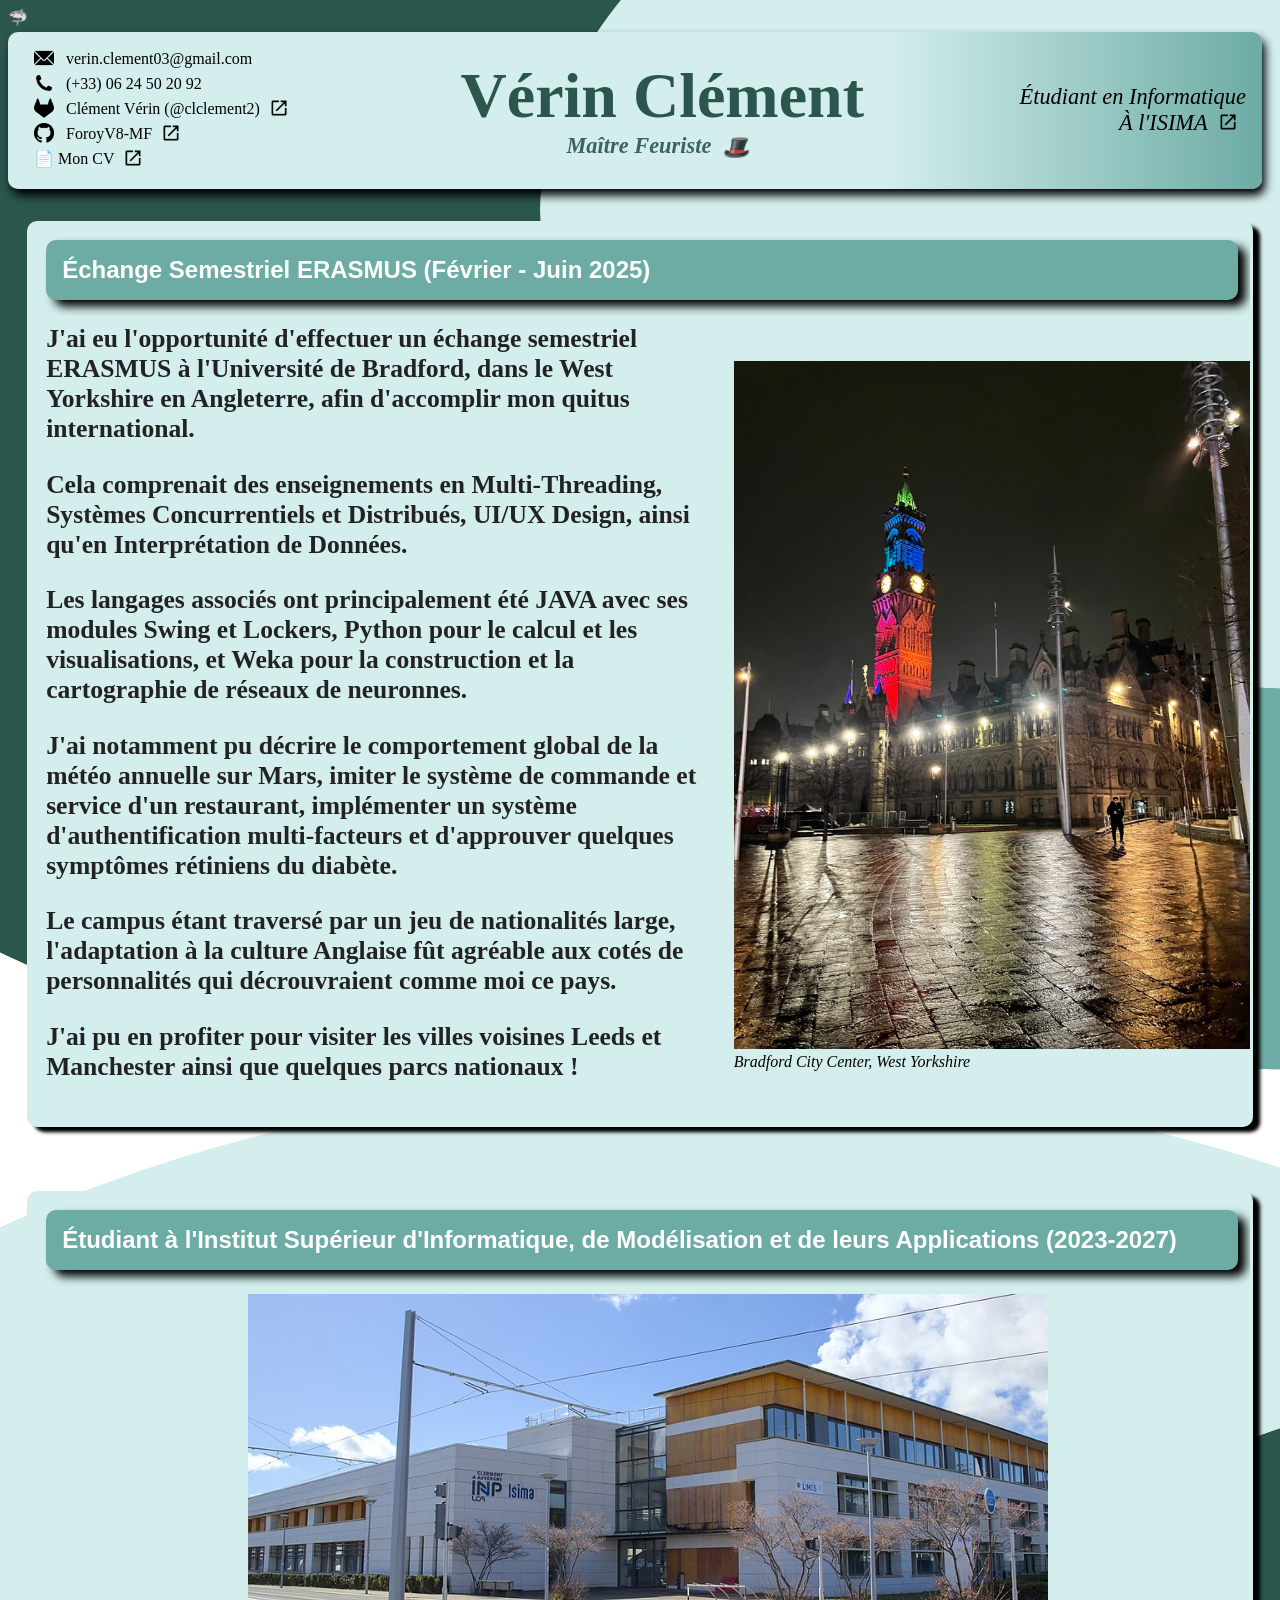
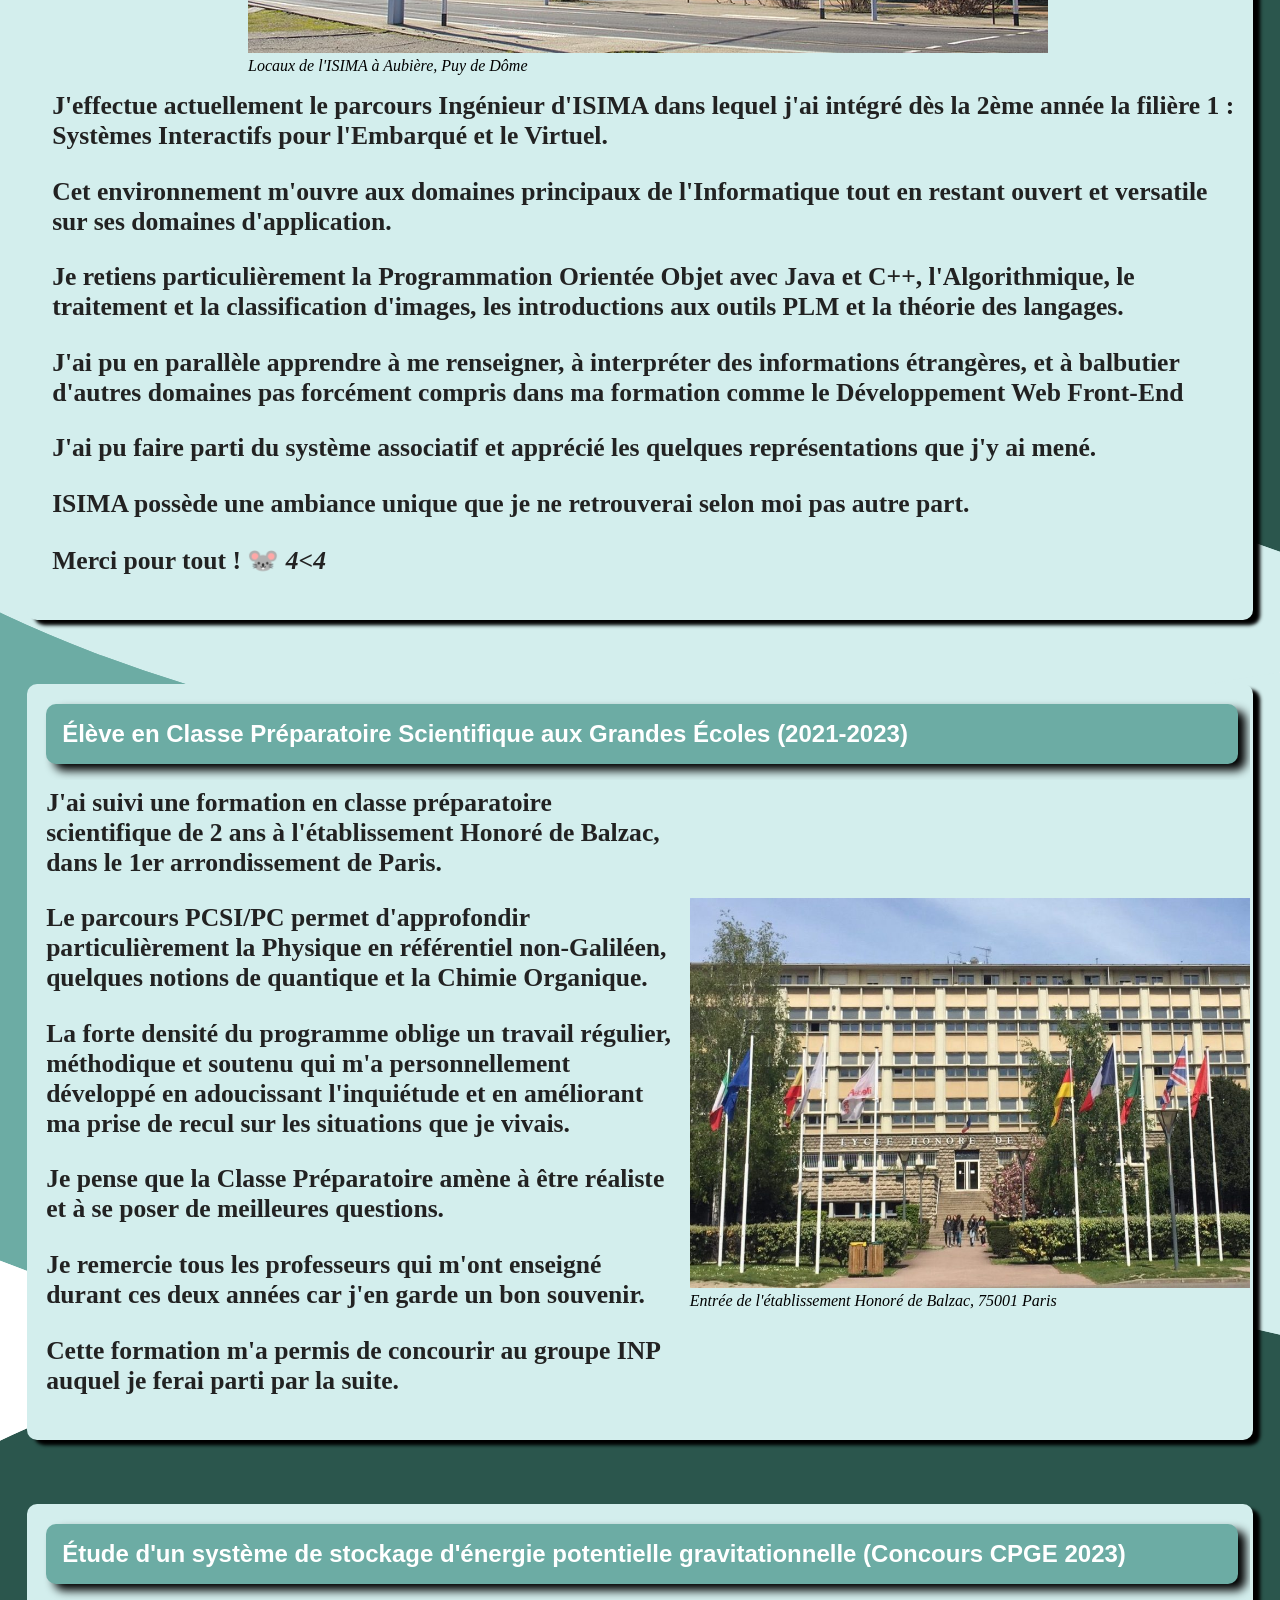
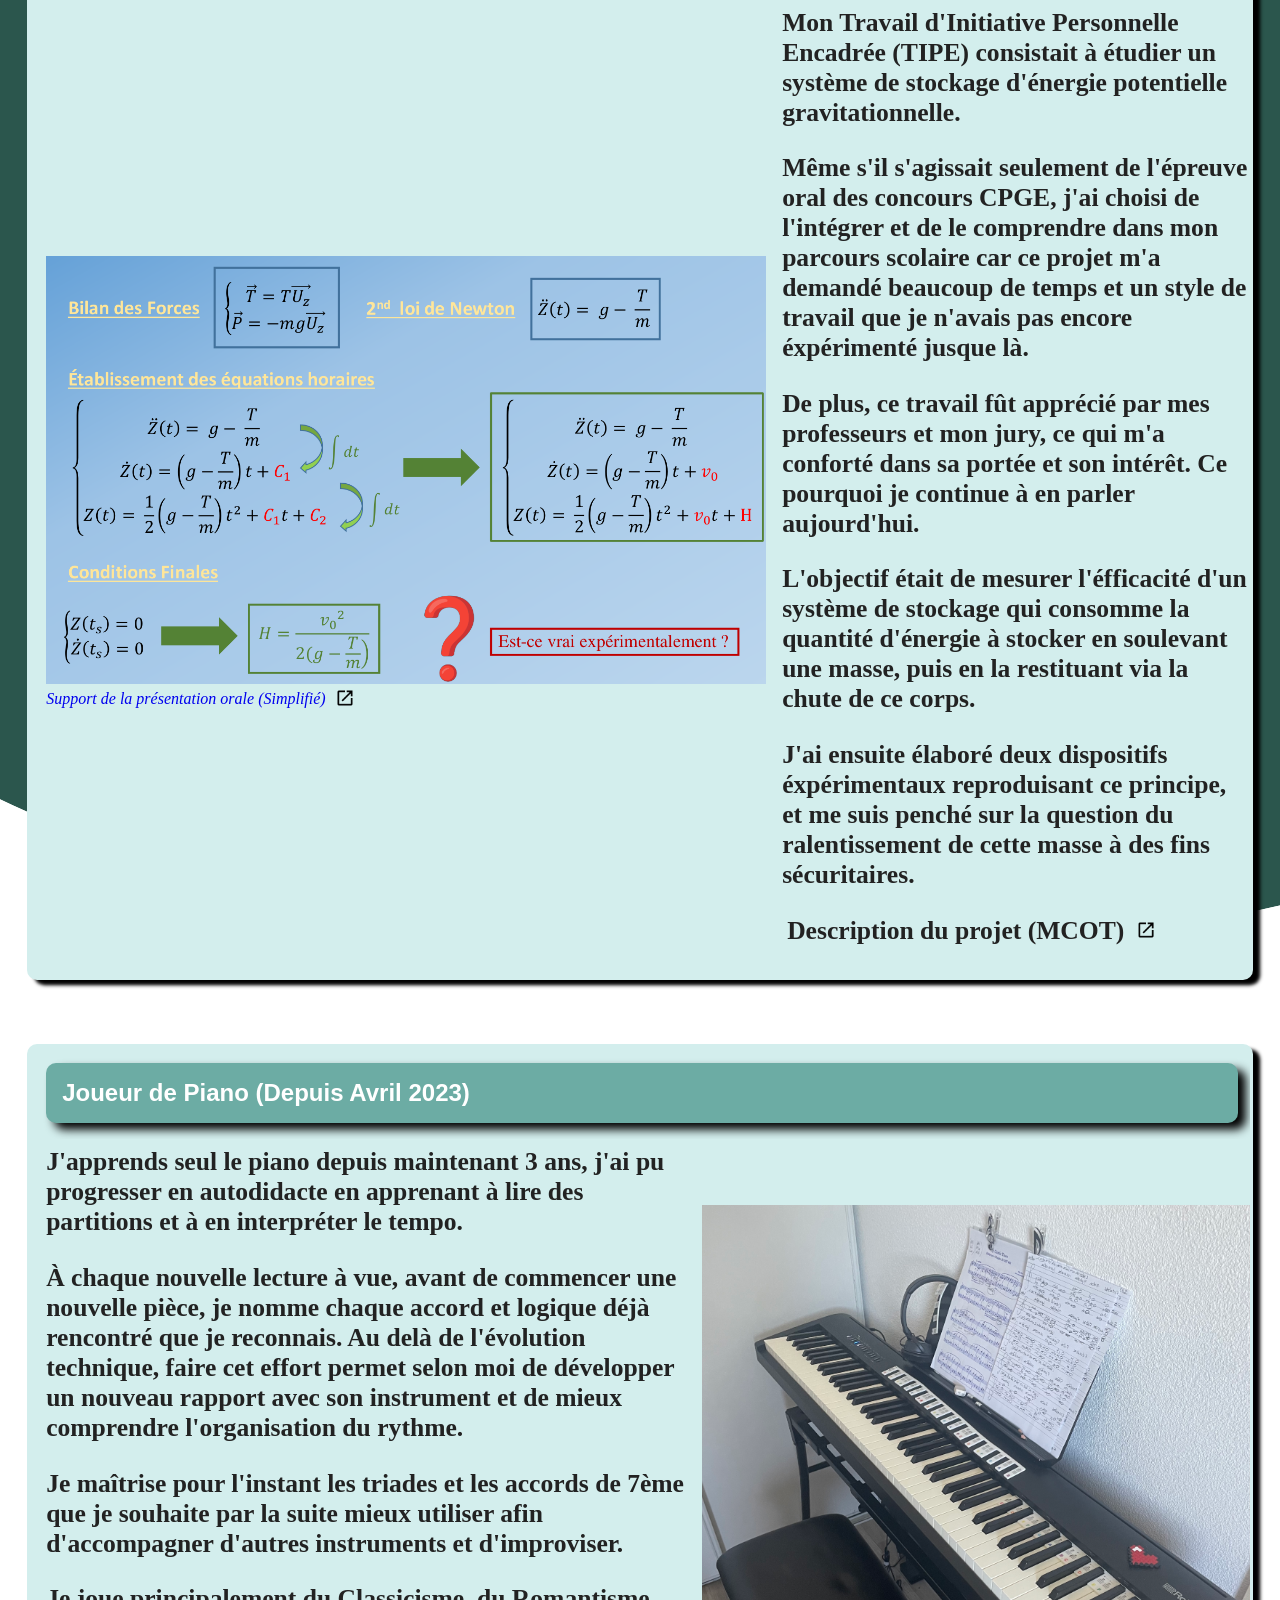
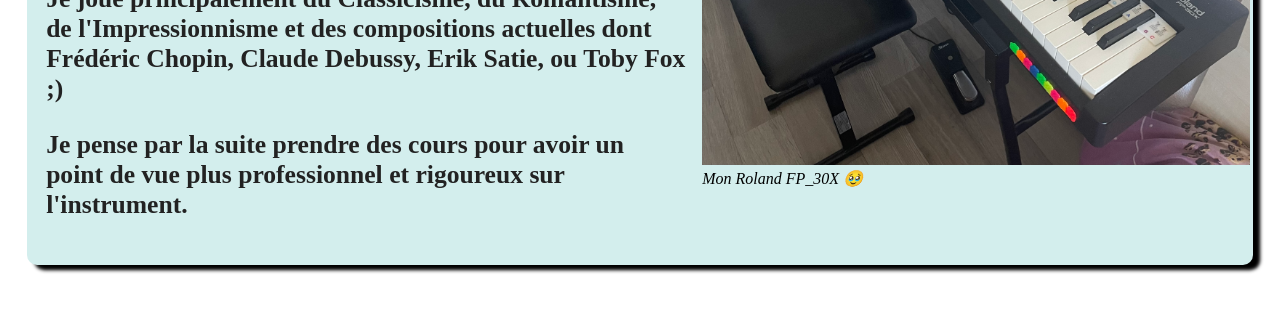
==== commit b022f1c1: "Correction du scrolling x : background fixed" ====
--- a/Portfolio.html
+++ b/Portfolio.html
@@ -10,12 +10,12 @@
 
         <meta charset="UTF-8">
     </head>
-
-    <bouton-requin class="bouton-requin">
-        <a href="https://foroyv8-mf.github.io/TOP_Pires_Requins/Requins.html">🦈️</a>
-    </bouton-requin>
-
-    <body>
+    
+    </body>
+
+        <bouton-requin class="bouton-requin">
+            <a href="https://foroyv8-mf.github.io/TOP_Pires_Requins/Requins.html">🦈️</a>
+        </bouton-requin>
 
         <header-main class="header-main">
 
@@ -231,13 +231,13 @@
 
         </div>
 
-        <div id="ellipses-container"></div>
-
-        <script src="Portfolio_Ellipses.js"></script>
-        <script src="Portfolio.js"></script>
-
     </body>
 
+    <div id="ellipses-container" class="ellipses-container"></div>
+
+    <script src="Portfolio_Ellipses.js"></script>
+    <script src="Portfolio.js"></script>
+
 </html>
 
 <!-- Ne cliquez pas sur le Chapeau 🎩️ ! -->
--- a/Portfolio.css
+++ b/Portfolio.css
@@ -12,11 +12,22 @@
     linear-gradient(90deg, var(--spring_clear_green) 70%, var(--wide_green) 100%);
 }
 
+.html, .body
+{
+    margin: 0; /* Supprime les marges par défaut du navigateur */
+    padding: 0; /* Supprime les marges par défaut du navigateur */
+
+    max-width: 100%; /* Limite la largeur du contenu à 100% de la fenêtre */
+    overflow-x: hidden; /* Masque le contenu qui dépasse horizontalement */
+    overflow-y: auto; /* Permet le défilement vertical si nécessaire */
+}
+
 .header-main /* Dimensions et caractéristiques du rectangle de présentation */
 {
     display : flex; /* Active Flexbox, gap et justify-content */
     position: relative; /* Position normale au flux de la page */
     top: 0; /* Collé en haut de la page */
+    z-index: 100;
 
     opacity: 0;
     background: var(--gradient); /* Fond vert-blanc */
@@ -119,6 +130,7 @@
 {
     display : flex; /* Active Flexbox, gap et justify-content */
     position: relative; /* Position normale au flux de la page */
+    z-index: 100;
 
     flex-wrap: wrap; /* Retour à la ligne automatique */
     overflow: hidden;
@@ -255,26 +267,27 @@
 figcaption
 { font-size: medium; font-style: italic; }
 
-/* body
-{
-    width: 100%;
-    background-image: url(./images/Fond_CV_Vert.jpg);
-    background-size: cover;
-    background-repeat: no-repeat;
-    background-attachment: fixed;
-} */
+.ellipses-container
+{
+    z-index: -1; /* Derrière tout le reste */
+
+    overflow-x: hidden; /* Masque le contenu qui dépasse du template */
+    scrollbar-width: none; /* Largeur de la barre de défilement */
+
+    width: inherit; /* Hérite de la largeur du parent */
+    max-width: inherit;
+
+    position: fixed; /* Position fixe par rapport à la fenêtre ---> Important */
+}
 
 .ellipse
 {
     border-radius: 100% !important;
-    z-index: -1;
-
-    overflow: visible;
     opacity: 0;
 }
 
 .bouton-requin
-{ display: flex; text-align: center; margin-bottom: 0.3rem; }
+{ display: flex; text-align: center; margin-bottom: 0.3rem; z-index: 1000; }
 
 @keyframes fadeInLoading
 {
